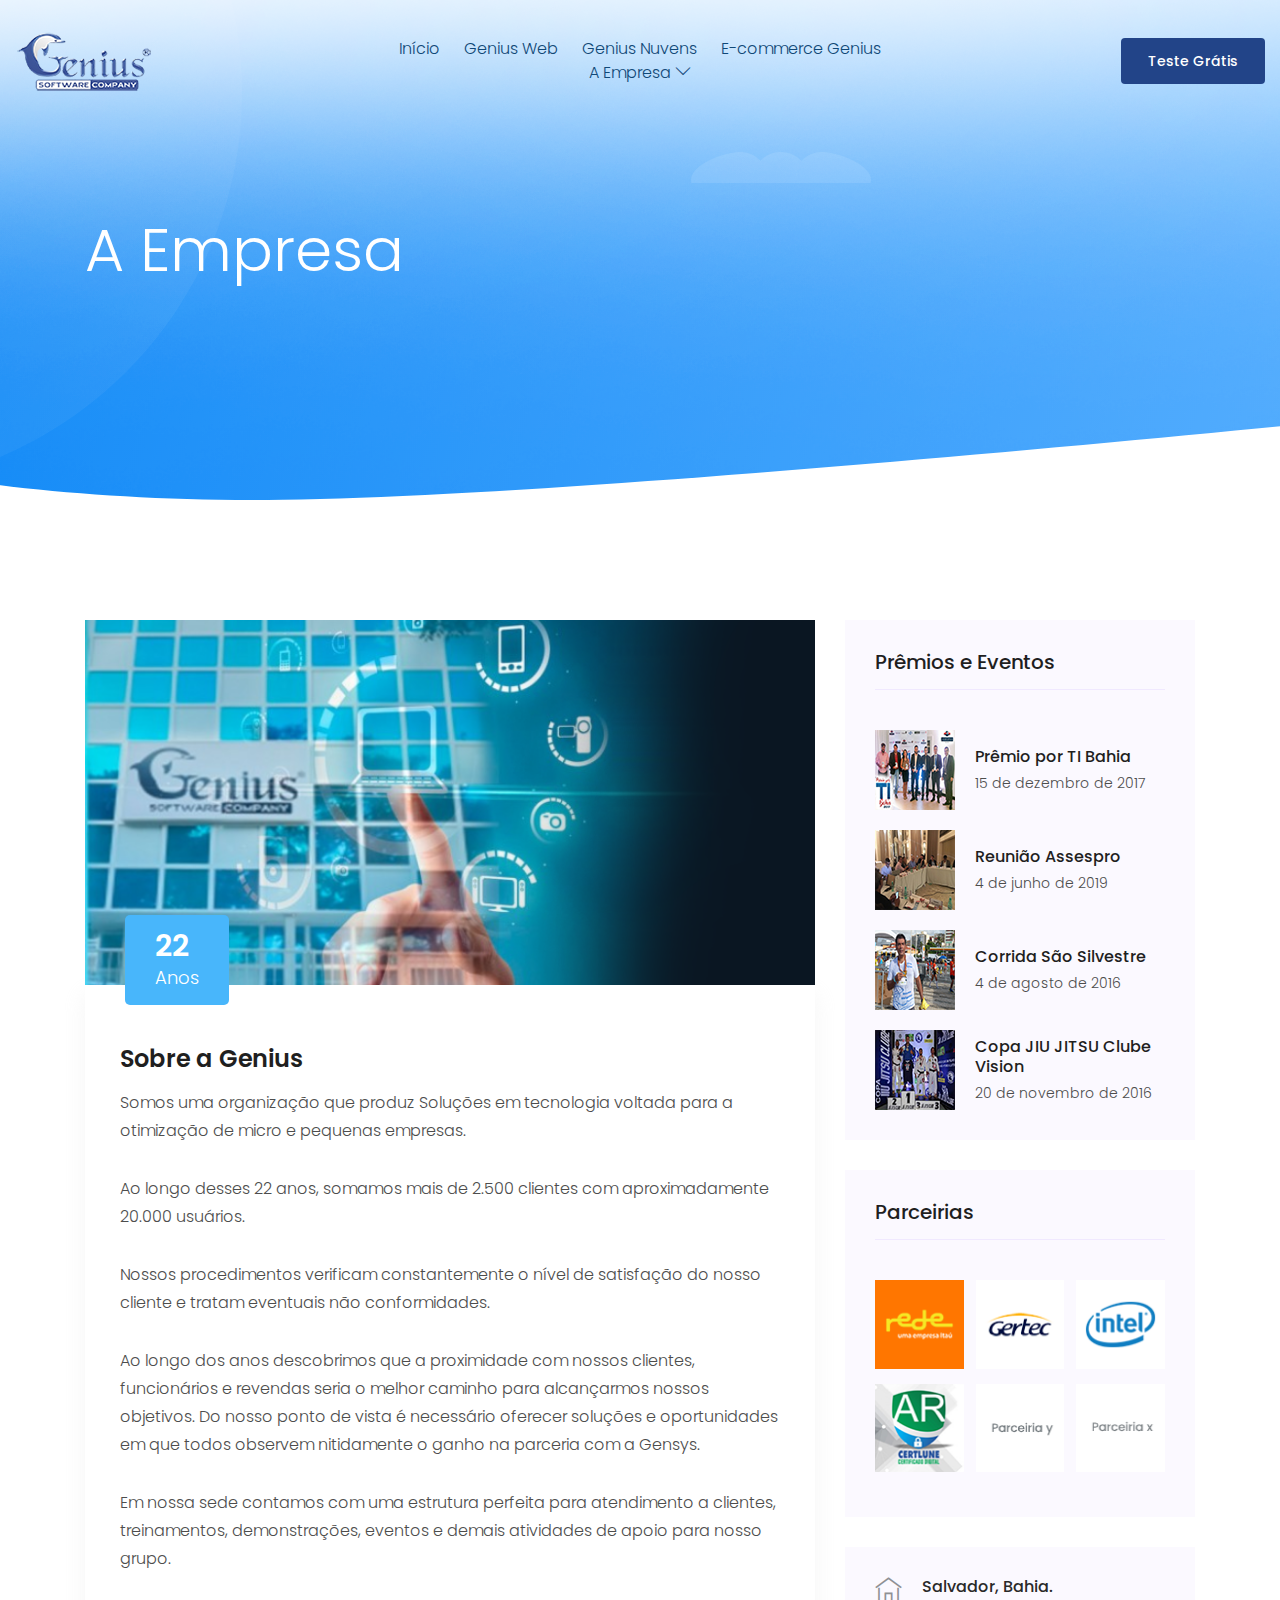
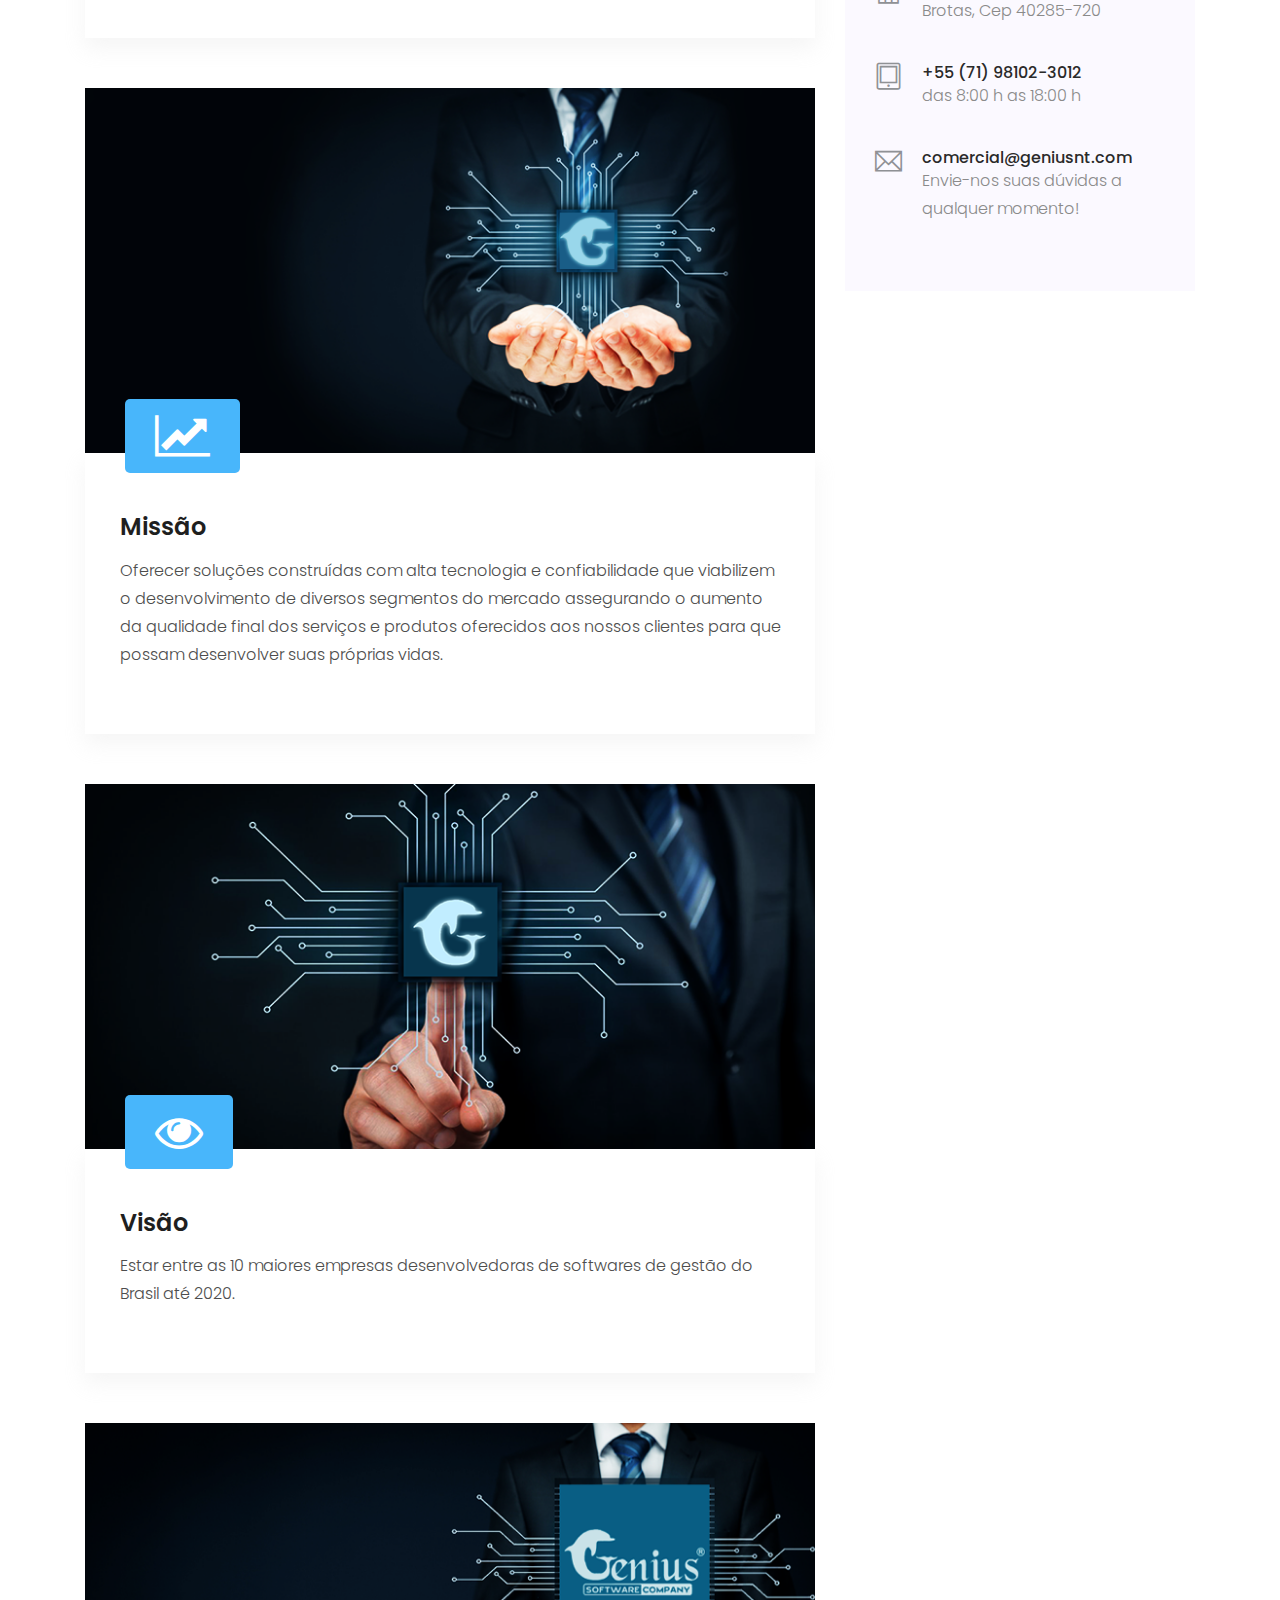
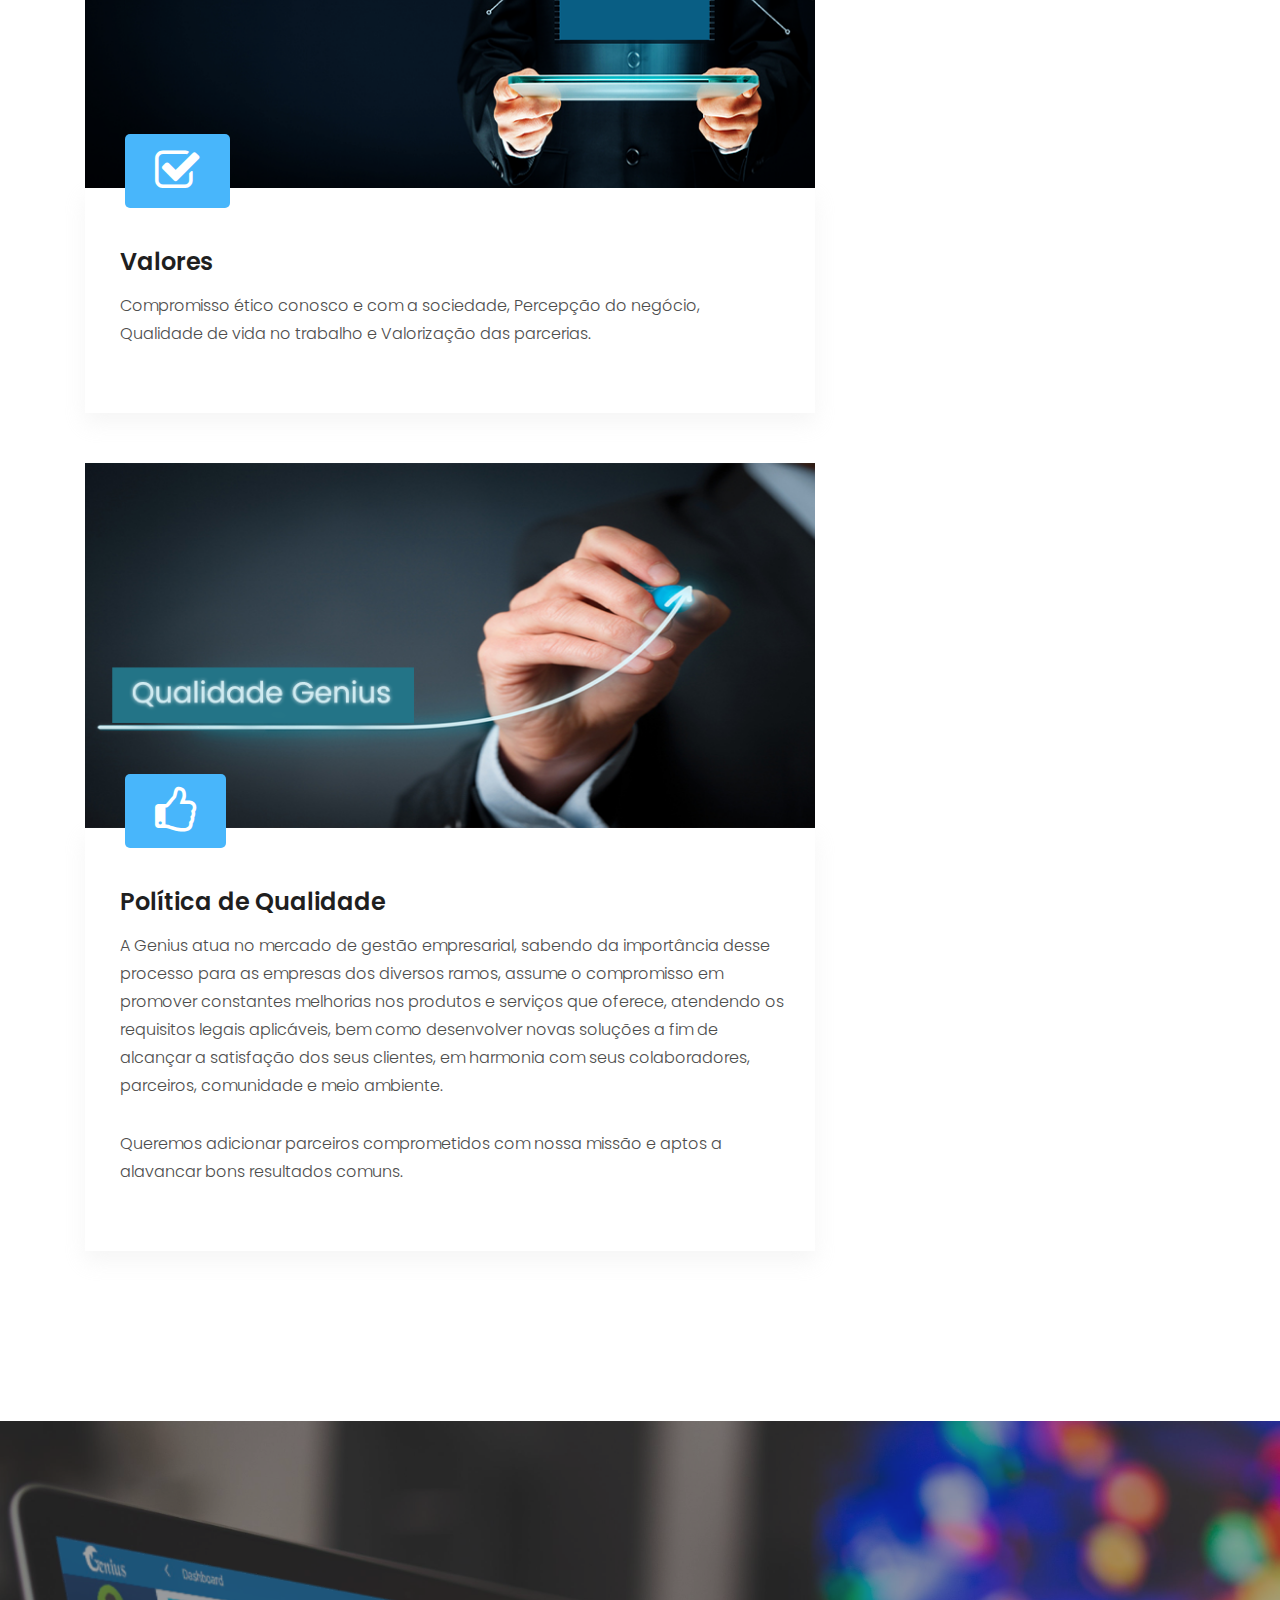
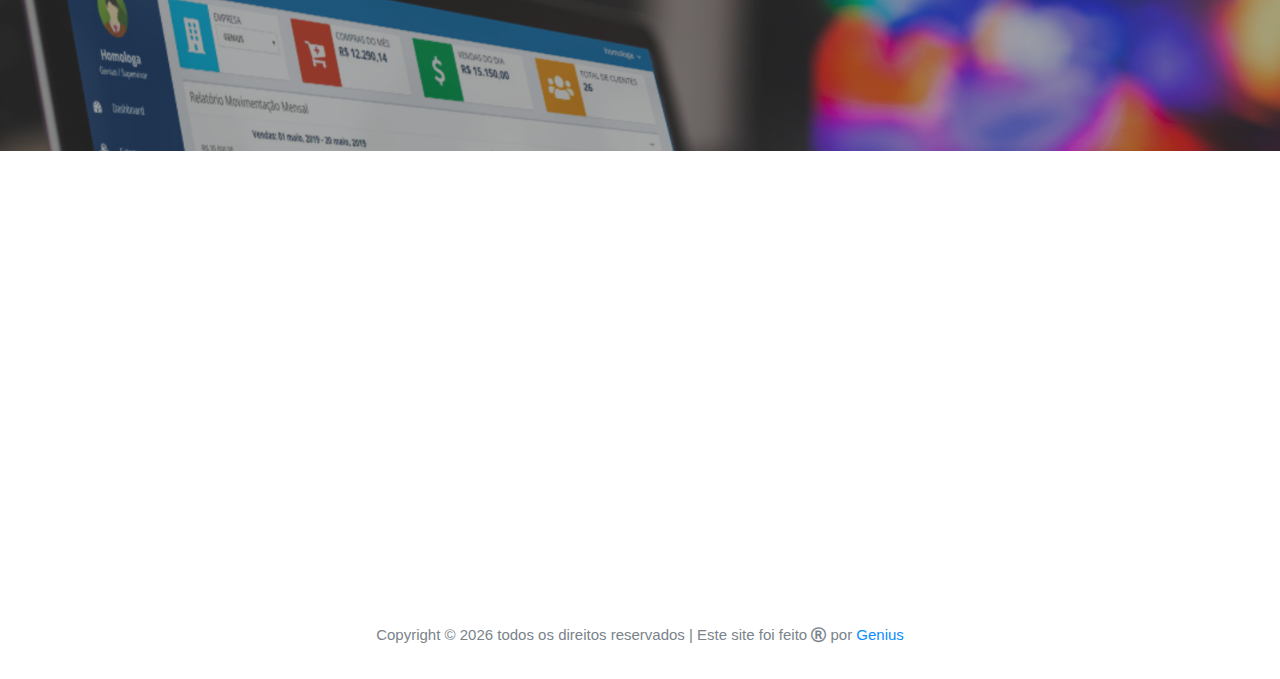
==== blog.html @ 4dbdf56a "add repositório garantia" ====
<!doctype html>
<html class="no-js" lang="zxx">

<head>
    <meta charset="utf-8">
    <meta http-equiv="x-ua-compatible" content="ie=edge">
    <title>Genius Web</title>
    <meta name="description" content="">
    <meta name="viewport" content="width=device-width, initial-scale=1">
	<link rel="sortcut icon" href="favicon.ico" type="image/x-icon" />
    <link rel="sortcut icon" href="img/flavicon.png" type="image/png" />

    <!-- <link rel="manifest" href="site.webmanifest"> -->
    <!-- Place favicon.ico in the root directory -->

    <!-- CSS here -->
    <link rel="stylesheet" href="css/bootstrap.min.css">
    <link rel="stylesheet" href="css/owl.carousel.min.css">
    <link rel="stylesheet" href="css/magnific-popup.css">
    <link rel="stylesheet" href="css/font-awesome.min.css">
    <link rel="stylesheet" href="css/themify-icons.css">
    <link rel="stylesheet" href="css/nice-select.css">
    <link rel="stylesheet" href="css/flaticon.css">
    <link rel="stylesheet" href="css/gijgo.css">
    <link rel="stylesheet" href="css/animate.css">
    <link rel="stylesheet" href="css/slicknav.css">
    <link rel="stylesheet" href="css/style.css">
    <!-- <link rel="stylesheet" href="css/responsive.css"> -->
</head>

<body>
    <script type='text/javascript' data-cfasync='false'>window.purechatApi = { l: [], t: [], on: function () { this.l.push(arguments); } }; (function () { var done = false; var script = document.createElement('script'); script.async = true; script.type = 'text/javascript'; script.src = 'https://app.purechat.com/VisitorWidget/WidgetScript'; document.getElementsByTagName('HEAD').item(0).appendChild(script); script.onreadystatechange = script.onload = function (e) { if (!done && (!this.readyState || this.readyState == 'loaded' || this.readyState == 'complete')) { var w = new PCWidget({c: '2d88989f-d4d8-4dd8-b32c-89577d56036c', f: true }); done = true; } }; })();</script>
    <!--[if lte IE 9]>
            <p class="browserupgrade">You are using an <strong>outdated</strong> browser. Please <a href="https://browsehappy.com/">upgrade your browser</a> to improve your experience and security.</p>
        <![endif]-->

    <!-- header-start -->
    <header>
        <div class="header-area ">
            <div id="sticky-header" class="main-header-area">
                <div class="container-fluid">
                    <div class="row align-items-center">
                        <div class="col-xl-3 col-lg-2">
                            <div class="logo">
                                <a href="index.html">
                                    <img src="img/logo.png" alt="">
                                </a>
                            </div>
                        </div>
                        <div class="col-xl-6 col-lg-7">
                            <div class="main-menu  d-none d-lg-block">
                                <nav>
                                    <ul id="navigation">
                                        <li><a class="active" href="index.html">Início</a></li>
                                        <li><a href="Pricing.html">Genius Web</a></li> 
                                        <li><a href="features.html">Genius Nuvens</a></li>
                                        <li><a href="ecommerce.html">E-commerce Genius</a></li>
                                        <li><a href="#">A Empresa <i class="ti-angle-down"></i></a>
                                            <ul class="submenu">
                                                <li><a href="blog.html">Genius 22 anos</a></li>
                                                <li><a href="employees.html">Nossa Equipe</a></li>
                                                <li><a href="contact.html">Contato</a></li>
                                            </ul>
                                        </li>
                                     </ul>
                                </nav>
                            </div>
                        </div>   
                        <div class="col-xl-3 col-lg-3 d-none d-lg-block">
                            <div class="Appointment">
                                <div class="book_btn d-none d-lg-block">
                                    <a  href="redcontact.html">Teste Grátis</a>
                                </div>
                            </div>
                        </div>   
                        <div class="col-12">
                            <div class="mobile_menu d-block d-lg-none"></div>
                        </div>
                    </div>
                </div>
            </div>
        </div>
    </header>
    <!-- header-end -->

    <!-- bradcam_area  -->
    <div class="bradcam_area bradcam_bg_1">
        <div class="container">
            <div class="row">
                <div class="col-xl-12">
                    <div class="bradcam_text">
                        <h3>A Empresa</h3>
                    </div>
                </div>
            </div>
        </div>
    </div>
    <!-- /bradcam_area  -->


    <!--================Blog Area =================-->
    <section class="blog_area section-padding">
        <div class="container">
            <div class="row">
                <div class="col-lg-8 mb-5 mb-lg-0">
                    <div class="blog_left_sidebar">
                        <article class="blog_item">
                            <div class="blog_item_img">
                                <img class="card-img rounded-0" src="img/blog/single_blog_1.png" alt="">
                                <a href="#" class="blog_item_date">
                                    <h3>22</h3>
                                    <p>Anos</p>
                                </a>
                            </div>

                            <div class="blog_details">
                                <a class="d-inline-block" href="single-blog.html">
                                    <h2>Sobre a Genius</h2>
                                </a>
                                <p>Somos uma organização que produz Soluções em tecnologia voltada para a otimização de micro e pequenas empresas.</p>
                                <p>Ao longo desses 22 anos, somamos mais de 2.500 clientes com aproximadamente 20.000 usuários.</p>
                                <p>Nossos procedimentos verificam constantemente o nível de satisfação do nosso cliente e tratam eventuais não conformidades.</p>
                                <p>Ao longo dos anos descobrimos que a proximidade com nossos clientes, funcionários e revendas seria o melhor caminho para alcançarmos nossos objetivos. Do nosso ponto de vista é necessário oferecer soluções e oportunidades em que todos observem nitidamente o ganho na parceria com a Gensys.</p>
                                <p>Em nossa sede contamos com uma estrutura perfeita para atendimento a clientes, treinamentos, demonstrações, eventos e demais atividades de apoio para nosso grupo.</p>
                            </div>
                        </article>

                        <article class="blog_item">
                            <div class="blog_item_img">
                                <img class="card-img rounded-0" src="img/blog/single_blog_2.png" alt="">
                                <a href="#" class="blog_item_date">
                                    <i class="fa fa-line-chart fa-3x" style="color:#ffffff;" aria-hidden="true"></i>
                                </a>
                            </div> 

                            <div class="blog_details">
                                <a class="d-inline-block" href="single-blog.html">
                                    <h2>Missão</h2>
                                </a>
                                <p>Oferecer soluções construídas com alta tecnologia e confiabilidade que viabilizem o desenvolvimento 
                                    de diversos segmentos do mercado assegurando o aumento da qualidade final dos serviços e produtos 
                                    oferecidos aos nossos clientes para que possam desenvolver suas próprias vidas.</p>
                            </div>
                        </article>

                        <article class="blog_item">
                            <div class="blog_item_img">
                                <img class="card-img rounded-0" src="img/blog/single_blog_3.png" alt="">
                                <a href="#" class="blog_item_date">
                                    <i class="fa fa-eye fa-3x" style="color:#ffffff;" aria-hidden="true"></i>
                                </a>
                            </div>

                            <div class="blog_details">
                                <a class="d-inline-block" href="single-blog.html">
                                    <h2>Visão</h2>
                                </a>
                                <p>Estar entre as 10 maiores empresas desenvolvedoras de softwares de gestão
                                   do Brasil até 2020.</p>
                            </div>
                        </article>

                        <article class="blog_item">
                            <div class="blog_item_img">
                                <img class="card-img rounded-0" src="img/blog/single_blog_4.png" alt="">
                                <a href="#" class="blog_item_date">
                                    <i class="fa fa-check-square-o fa-3x" style="color:#ffffff;" aria-hidden="true"></i>
                                </a>
                            </div>

                            <div class="blog_details">
                                <a class="d-inline-block" href="single-blog.html">
                                    <h2>Valores</h2>
                                </a>
                                <p>Compromisso ético conosco e com a sociedade,
                                    Percepção do negócio,
                                    Qualidade de vida no trabalho e
                                    Valorização das parcerias.</p>
                            </div>
                        </article>

                        <article class="blog_item">
                            <div class="blog_item_img">
                                <img class="card-img rounded-0" src="img/blog/single_blog_5.png" alt="">
                                <a href="#" class="blog_item_date">
                                    <i class="fa fa-thumbs-o-up fa-3x" style="color:#ffffff;" aria-hidden="true"></i>
                                </a>
                            </div>
                    
                            <div class="blog_details">
                                <a class="d-inline-block" href="single-blog.html">
                                    <h2>Política de Qualidade</h2>
                                </a>
                                <p>A Genius atua no mercado de gestão empresarial, sabendo da importância desse processo para as empresas
                                   dos diversos ramos, assume o compromisso em promover constantes melhorias nos produtos e serviços que oferece,
                                   atendendo os requisitos legais aplicáveis, bem como desenvolver novas soluções a fim de alcançar a satisfação
                                   dos seus clientes, em harmonia com seus colaboradores, parceiros, comunidade e meio ambiente.</p>
                                <p>Queremos adicionar parceiros comprometidos com nossa missão e aptos a alavancar bons resultados comuns.</p>
                            </div>
                        </article>
                    </div>
                </div>
                <div class="col-lg-4">
                    <div class="blog_right_sidebar">
                        <aside class="single_sidebar_widget popular_post_widget">
                            <h3 class="widget_title">Prêmios e Eventos</h3>
                            <div class="media post_item">
                                <img src="img/post/post_1.png" alt="post">
                                <div class="media-body">
                                        <h3>Prêmio por TI Bahia</h3>
                                    <p>15 de dezembro de 2017</p>
                                </div>
                            </div>
                            <div class="media post_item">
                                <img src="img/post/post_2.png" alt="post">
                                <div class="media-body">
                                        <h3>Reunião Assespro</h3>
                                    <p>4 de junho de 2019</p>
                                </div>
                            </div>
                            <div class="media post_item">
                                <img src="img/post/post_3.png" alt="post">
                                <div class="media-body">
                                        <h3>Corrida São Silvestre</h3>
                                    <p>4 de agosto de 2016</p>
                                </div>
                            </div>
                            <div class="media post_item">
                                <img src="img/post/post_4.png" alt="post">
                                <div class="media-body"> 
                                    <h3>Copa JIU JITSU Clube Vision</h3>
                                    <!--<a href="single-blog.html">
                                    </a>-->
                                    <p>20 de novembro de 2016</p>
                                </div>
                            </div>
                        </aside>

                        <aside class="single_sidebar_widget instagram_feeds">
                            <h4 class="widget_title">Parceirias</h4>
                            <ul class="instagram_row flex-wrap">
                                <li>
                                    <a href="#">
                                        <img class="img-fluid" src="img/post/post_5.png" alt="">
                                    </a>
                                </li>
                                <li>
                                    <a href="#">
                                        <img class="img-fluid" src="img/post/post_6.png" alt="">
                                    </a>
                                </li>
                                <li>
                                    <a href="#">
                                        <img class="img-fluid" src="img/post/post_7.png" alt="">
                                    </a>
                                </li>
                                <li>
                                    <a href="#">
                                        <img class="img-fluid" src="img/post/post_8.png" alt="">
                                    </a>
                                </li>
                                <li>
                                    <a href="#">
                                        <img class="img-fluid" src="img/post/post_9.png" alt="">
                                    </a>
                                </li>
                                <li>
                                    <a href="#">
                                        <img class="img-fluid" src="img/post/post_10.png" alt="">
                                    </a>
                                </li>
                            </ul>
                        </aside>
                        <aside class="single_sidebar_widget instagram_feeds">
                        <div class="media contact-info">
                            <span class="contact-info__icon"><i class="ti-home"></i></span>
                            <div class="media-body">
                                <h3>Salvador, Bahia.</h3>
                                <p>Brotas, Cep 40285-720</p>
                            </div>
                        </div>
                        <div class="media contact-info">
                            <span class="contact-info__icon"><i class="ti-tablet"></i></span>
                            <div class="media-body">
                                <h3>+55 (71) 98102-3012</h3>
                                <p>das 8:00 h as 18:00 h</p>
                            </div>
                        </div>
                        <div class="media contact-info">
                            <span class="contact-info__icon"><i class="ti-email"></i></span>
                            <div class="media-body">
                                <h3>comercial@geniusnt.com</h3>
                                <p>Envie-nos suas dúvidas a qualquer momento!</p>
                            </div>
                        </div>
                    </aside>
                 </div>
                </div>
            </div>
        </div>
    </section>
    <!--================Blog Area =================-->
    <div class="apply_loan overlay">
        <div class="container">
            <div class="row align-items-center">
                <div class="col-lg-8 col-md-7">
                    <div class="loan_text wow fadeInLeft" data-wow-duration="1s" data-wow-delay=".3s">
                        <h3>O melhor para sua empresa. </h3>
                    </div>
                </div>
                <div class="col-lg-4 col-md-5">
                    <div class="loan_btn wow fadeInUp" data-wow-duration="1.2s" data-wow-delay=".4s">
                        <a class="boxed-btn3" href="apply.html">Teste Grátis</a>
                    </div>
                </div>
            </div>
        </div>
    </div>
    <!-- footer start -->
    <footer class="footer">
        <div class="footer_top">
            <div class="container">
                <div class="row">
                    <div class="col-xl-4 col-md-6 col-lg-3">
                        <div class="footer_widget wow fadeInUp" data-wow-duration="1s" data-wow-delay=".3s">
                            <div class="footer_logo">
                                <a href="#">
                                    <img src="img/logooficial.png" alt="">
                                </a>
                            </div>
                            <p>
                                comercial@geniusnt.com<br>
                                +55 (71) 98102-3012<br>
                                Salvador, Bahia.<br>
                                Envie-nos suas duvidas a qualquer momento!
                            </p>
                            <div class="socail_links">
                                <ul>
                                    <li>
                                        <a href="#">
                                            <i class="ti-facebook"></i>
                                        </a>
                                    </li>
                                    <li>
                                        <a href="#">
                                            <i class="fa fa-google-plus"></i>
                                        </a>
                                    </li>
                                    <li>
                                        <a href="#">
                                            <i class="fa fa-twitter"></i>
                                        </a>
                                    </li>
                                    <li>
                                        <a href="https://www.instagram.com/geniussistemasbr/">
                                            <i class="fa fa-instagram"></i>
                                        </a>
                                    </li>
                                    <li>
                                        <a href="#">
                                            <i class="fa fa-skype"></i>
                                        </a>
                                    </li>
                                </ul>
                            </div>
    
                        </div>
                    </div>
                    <div class="col-xl-2 col-md-6 col-lg-3">
                        <div class="footer_widget wow fadeInUp" data-wow-duration="1.1s" data-wow-delay=".4s">
                            <h3 class="footer_title">
                                Serviços 
                            </h3>
                            <ul>
                                <li><a href="#">Suporte </a></li>
                                <li><a href="#">Planos</a></li>
                                <li><a href="contact.html">Contato</a></li>
                                <li><a href="#">Parcerias </a></li>
                            </ul>
    
                        </div>
                    </div>
                    <div class="col-xl-2 col-md-6 col-lg-2">
                        <div class="footer_widget wow fadeInUp" data-wow-duration="1.2s" data-wow-delay=".5s">
                            <h3 class="footer_title">
                                Links Úteis 
                            </h3>
                            <ul>
                                <li><a href="blog.html">Empresa</a></li>
                                <li><a href="#">Outros Produtos</a></li>
                                <li><a href="#">Blog</a></li>
                                <li><a href="#">Outros</a></li>
                            </ul>
                        </div>
                    </div>
                    <div class="col-xl-4 col-md-6 col-lg-4">
                        <div class="footer_widget wow fadeInUp" data-wow-duration="1.3s" data-wow-delay=".6s">
                            <h3 class="footer_title">
                                Saiba mais!
                            </h3>
                            <form action="#" class="newsletter_form">
                                <input type="text" placeholder="Digite seu E-mail">
                                <button type="submit">Enviar</button>
                            </form>
                            <p class="newsletter_text">Enviaremos mais informações sobre nossos produtos, respeitando acima de tudo a sua privacidade :)</p>
                        </div>
                    </div>
                </div>
            </div>
        </div>
     <div class="copy-right_text">
                    <div class="container">
                        <div class="footer_border"></div>
                        <div class="row">
                            <div class="col-xl-12">
                                <p class="copy_right text-center">
                                    Copyright &copy;
                                    <script>document.write(new Date().getFullYear());</script> todos os direitos reservados | Este site foi feito <i class="fa fa-registered" aria-hidden="true"></i> por <a
                                        href="#" target="_blank">Genius</a>
                                   
                                </p>
                            </div>
                        </div>
                    </div>
                </div>
    </footer>
    <!--/ footer end  -->

<!-- link that opens popup -->
    <!-- JS here -->
    <script src="js/vendor/modernizr-3.5.0.min.js"></script>
    <script src="js/vendor/jquery-1.12.4.min.js"></script>
    <script src="js/popper.min.js"></script>
    <script src="js/bootstrap.min.js"></script>
    <script src="js/owl.carousel.min.js"></script>
    <script src="js/isotope.pkgd.min.js"></script>
    <script src="js/ajax-form.js"></script>
    <script src="js/waypoints.min.js"></script>
    <script src="js/jquery.counterup.min.js"></script>
    <script src="js/imagesloaded.pkgd.min.js"></script>
    <script src="js/scrollIt.js"></script>
    <script src="js/jquery.scrollUp.min.js"></script>
    <script src="js/wow.min.js"></script>
    <script src="js/nice-select.min.js"></script>
    <script src="js/jquery.slicknav.min.js"></script>
    <scrip vt src="js/jquery.magnific-popup.min.js"></script>
    <script src="js/plugins.js"></script>
    <script src="js/gijgo.min.js"></script>

    <!--contact js-->
    <script src="js/contact.js"></script>
    <script src="js/jquery.ajaxchimp.min.js"></script>
    <script src="js/jquery.form.js"></script>
    <script src="js/jquery.validate.min.js"></script>
    <script src="js/mail-script.js"></script>

    <script src="js/main.js"></script>
    <script>
        $('#datepicker').datepicker({
            iconsLibrary: 'fontawesome',
            icons: {
             rightIcon: '<span class="fa fa-caret-down"></span>'
         }
        });
        $('#datepicker2').datepicker({
            iconsLibrary: 'fontawesome',
            icons: {
             rightIcon: '<span class="fa fa-caret-down"></span>'
         }

        });
    </script>
</body>
</html>
---- css/themify-icons.css ----
@font-face {
	font-family: 'themify';
	src:url('../fonts/themify.eot?-fvbane');
	src:url('../fonts/themify.eot?#iefix-fvbane') format('embedded-opentype'),
		url('../fonts/themify.woff?-fvbane') format('woff'),
		url('../fonts/themify.ttf?-fvbane') format('truetype'),
		url('../fonts/themify.svg?-fvbane#themify') format('svg');
	font-weight: normal;
	font-style: normal;
}

[class^="ti-"], [class*=" ti-"] {
	font-family: 'themify';
	/* speak: none; */
	font-style: normal;
	font-weight: normal;
	font-variant: normal;
	text-transform: none;
	line-height: 1;

	/* Better Font Rendering =========== */
	-webkit-font-smoothing: antialiased;
	-moz-osx-font-smoothing: grayscale;
}

.ti-wand:before {
	content: "\e600";
}
.ti-volume:before {
	content: "\e601";
}
.ti-user:before {
	content: "\e602";
}
.ti-unlock:before {
	content: "\e603";
}
.ti-unlink:before {
	content: "\e604";
}
.ti-trash:before {
	content: "\e605";
}
.ti-thought:before {
	content: "\e606";
}
.ti-target:before {
	content: "\e607";
}
.ti-tag:before {
	content: "\e608";
}
.ti-tablet:before {
	content: "\e609";
}
.ti-star:before {
	content: "\e60a";
}
.ti-spray:before {
	content: "\e60b";
}
.ti-signal:before {
	content: "\e60c";
}
.ti-shopping-cart:before {
	content: "\e60d";
}
.ti-shopping-cart-full:before {
	content: "\e60e";
}
.ti-settings:before {
	content: "\e60f";
}
.ti-search:before {
	content: "\e610";
}
.ti-zoom-in:before {
	content: "\e611";
}
.ti-zoom-out:before {
	content: "\e612";
}
.ti-cut:before {
	content: "\e613";
}
.ti-ruler:before {
	content: "\e614";
}
.ti-ruler-pencil:before {
	content: "\e615";
}
.ti-ruler-alt:before {
	content: "\e616";
}
.ti-bookmark:before {
	content: "\e617";
}
.ti-bookmark-alt:before {
	content: "\e618";
}
.ti-reload:before {
	content: "\e619";
}
.ti-plus:before {
	content: "\e61a";
}
.ti-pin:before {
	content: "\e61b";
}
.ti-pencil:before {
	content: "\e61c";
}
.ti-pencil-alt:before {
	content: "\e61d";
}
.ti-paint-roller:before {
	content: "\e61e";
}
.ti-paint-bucket:before {
	content: "\e61f";
}
.ti-na:before {
	content: "\e620";
}
.ti-mobile:before {
	content: "\e621";
}
.ti-minus:before {
	content: "\e622";
}
.ti-medall:before {
	content: "\e623";
}
.ti-medall-alt:before {
	content: "\e624";
}
.ti-marker:before {
	content: "\e625";
}
.ti-marker-alt:before {
	content: "\e626";
}
.ti-arrow-up:before {
	content: "\e627";
}
.ti-arrow-right:before {
	content: "\e628";
}
.ti-arrow-left:before {
	content: "\e629";
}
.ti-arrow-down:before {
	content: "\e62a";
}
.ti-lock:before {
	content: "\e62b";
}
.ti-location-arrow:before {
	content: "\e62c";
}
.ti-link:before {
	content: "\e62d";
}
.ti-layout:before {
	content: "\e62e";
}
.ti-layers:before {
	content: "\e62f";
}
.ti-layers-alt:before {
	content: "\e630";
}
.ti-key:before {
	content: "\e631";
}
.ti-import:before {
	content: "\e632";
}
.ti-image:before {
	content: "\e633";
}
.ti-heart:before {
	content: "\e634";
}
.ti-heart-broken:before {
	content: "\e635";
}
.ti-hand-stop:before {
	content: "\e636";
}
.ti-hand-open:before {
	content: "\e637";
}
.ti-hand-drag:before {
	content: "\e638";
}
.ti-folder:before {
	content: "\e639";
}
.ti-flag:before {
	content: "\e63a";
}
.ti-flag-alt:before {
	content: "\e63b";
}
.ti-flag-alt-2:before {
	content: "\e63c";
}
.ti-eye:before {
	content: "\e63d";
}
.ti-export:before {
	content: "\e63e";
}
.ti-exchange-vertical:before {
	content: "\e63f";
}
.ti-desktop:before {
	content: "\e640";
}
.ti-cup:before {
	content: "\e641";
}
.ti-crown:before {
	content: "\e642";
}
.ti-comments:before {
	content: "\e643";
}
.ti-comment:before {
	content: "\e644";
}
.ti-comment-alt:before {
	content: "\e645";
}
.ti-close:before {
	content: "\e646";
}
.ti-clip:before {
	content: "\e647";
}
.ti-angle-up:before {
	content: "\e648";
}
.ti-angle-right:before {
	content: "\e649";
}
.ti-angle-left:before {
	content: "\e64a";
}
.ti-angle-down:before {
	content: "\e64b";
}
.ti-check:before {
	content: "\e64c";
}
.ti-check-box:before {
	content: "\e64d";
}
.ti-camera:before {
	content: "\e64e";
}
.ti-announcement:before {
	content: "\e64f";
}
.ti-brush:before {
	content: "\e650";
}
.ti-briefcase:before {
	content: "\e651";
}
.ti-bolt:before {
	content: "\e652";
}
.ti-bolt-alt:before {
	content: "\e653";
}
.ti-blackboard:before {
	content: "\e654";
}
.ti-bag:before {
	content: "\e655";
}
.ti-move:before {
	content: "\e656";
}
.ti-arrows-vertical:before {
	content: "\e657";
}
.ti-arrows-horizontal:before {
	content: "\e658";
}
.ti-fullscreen:before {
	content: "\e659";
}
.ti-arrow-top-right:before {
	content: "\e65a";
}
.ti-arrow-top-left:before {
	content: "\e65b";
}
.ti-arrow-circle-up:before {
	content: "\e65c";
}
.ti-arrow-circle-right:before {
	content: "\e65d";
}
.ti-arrow-circle-left:before {
	content: "\e65e";
}
.ti-arrow-circle-down:before {
	content: "\e65f";
}
.ti-angle-double-up:before {
	content: "\e660";
}
.ti-angle-double-right:before {
	content: "\e661";
}
.ti-angle-double-left:before {
	content: "\e662";
}
.ti-angle-double-down:before {
	content: "\e663";
}
.ti-zip:before {
	content: "\e664";
}
.ti-world:before {
	content: "\e665";
}
.ti-wheelchair:before {
	content: "\e666";
}
.ti-view-list:before {
	content: "\e667";
}
.ti-view-list-alt:before {
	content: "\e668";
}
.ti-view-grid:before {
	content: "\e669";
}
.ti-uppercase:before {
	content: "\e66a";
}
.ti-upload:before {
	content: "\e66b";
}
.ti-underline:before {
	content: "\e66c";
}
.ti-truck:before {
	content: "\e66d";
}
.ti-timer:before {
	content: "\e66e";
}
.ti-ticket:before {
	content: "\e66f";
}
.ti-thumb-up:before {
	content: "\e670";
}
.ti-thumb-down:before {
	content: "\e671";
}
.ti-text:before {
	content: "\e672";
}
.ti-stats-up:before {
	content: "\e673";
}
.ti-stats-down:before {
	content: "\e674";
}
.ti-split-v:before {
	content: "\e675";
}
.ti-split-h:before {
	content: "\e676";
}
.ti-smallcap:before {
	content: "\e677";
}
.ti-shine:before {
	content: "\e678";
}
.ti-shift-right:before {
	content: "\e679";
}
.ti-shift-left:before {
	content: "\e67a";
}
.ti-shield:before {
	content: "\e67b";
}
.ti-notepad:before {
	content: "\e67c";
}
.ti-server:before {
	content: "\e67d";
}
.ti-quote-right:before {
	content: "\e67e";
}
.ti-quote-left:before {
	content: "\e67f";
}
.ti-pulse:before {
	content: "\e680";
}
.ti-printer:before {
	content: "\e681";
}
.ti-power-off:before {
	content: "\e682";
}
.ti-plug:before {
	content: "\e683";
}
.ti-pie-chart:before {
	content: "\e684";
}
.ti-paragraph:before {
	content: "\e685";
}
.ti-panel:before {
	content: "\e686";
}
.ti-package:before {
	content: "\e687";
}
.ti-music:before {
	content: "\e688";
}
.ti-music-alt:before {
	content: "\e689";
}
.ti-mouse:before {
	content: "\e68a";
}
.ti-mouse-alt:before {
	content: "\e68b";
}
.ti-money:before {
	content: "\e68c";
}
.ti-microphone:before {
	content: "\e68d";
}
.ti-menu:before {
	content: "\e68e";
}
.ti-menu-alt:before {
	content: "\e68f";
}
.ti-map:before {
	content: "\e690";
}
.ti-map-alt:before {
	content: "\e691";
}
.ti-loop:before {
	content: "\e692";
}
.ti-location-pin:before {
	content: "\e693";
}
.ti-list:before {
	content: "\e694";
}
.ti-light-bulb:before {
	content: "\e695";
}
.ti-Italic:before {
	content: "\e696";
}
.ti-info:before {
	content: "\e697";
}
.ti-infinite:before {
	content: "\e698";
}
.ti-id-badge:before {
	content: "\e699";
}
.ti-hummer:before {
	content: "\e69a";
}
.ti-home:before {
	content: "\e69b";
}
.ti-help:before {
	content: "\e69c";
}
.ti-headphone:before {
	content: "\e69d";
}
.ti-harddrives:before {
	content: "\e69e";
}
.ti-harddrive:before {
	content: "\e69f";
}
.ti-gift:before {
	content: "\e6a0";
}
.ti-game:before {
	content: "\e6a1";
}
.ti-filter:before {
	content: "\e6a2";
}
.ti-files:before {
	content: "\e6a3";
}
.ti-file:before {
	content: "\e6a4";
}
.ti-eraser:before {
	content: "\e6a5";
}
.ti-envelope:before {
	content: "\e6a6";
}
.ti-download:before {
	content: "\e6a7";
}
.ti-direction:before {
	content: "\e6a8";
}
.ti-direction-alt:before {
	content: "\e6a9";
}
.ti-dashboard:before {
	content: "\e6aa";
}
.ti-control-stop:before {
	content: "\e6ab";
}
.ti-control-shuffle:before {
	content: "\e6ac";
}
.ti-control-play:before {
	content: "\e6ad";
}
.ti-control-pause:before {
	content: "\e6ae";
}
.ti-control-forward:before {
	content: "\e6af";
}
.ti-control-backward:before {
	content: "\e6b0";
}
.ti-cloud:before {
	content: "\e6b1";
}
.ti-cloud-up:before {
	content: "\e6b2";
}
.ti-cloud-down:before {
	content: "\e6b3";
}
.ti-clipboard:before {
	content: "\e6b4";
}
.ti-car:before {
	content: "\e6b5";
}
.ti-calendar:before {
	content: "\e6b6";
}
.ti-book:before {
	content: "\e6b7";
}
.ti-bell:before {
	content: "\e6b8";
}
.ti-basketball:before {
	content: "\e6b9";
}
.ti-bar-chart:before {
	content: "\e6ba";
}
.ti-bar-chart-alt:before {
	content: "\e6bb";
}
.ti-back-right:before {
	content: "\e6bc";
}
.ti-back-left:before {
	content: "\e6bd";
}
.ti-arrows-corner:before {
	content: "\e6be";
}
.ti-archive:before {
	content: "\e6bf";
}
.ti-anchor:before {
	content: "\e6c0";
}
.ti-align-right:before {
	content: "\e6c1";
}
.ti-align-left:before {
	content: "\e6c2";
}
.ti-align-justify:before {
	content: "\e6c3";
}
.ti-align-center:before {
	content: "\e6c4";
}
.ti-alert:before {
	content: "\e6c5";
}
.ti-alarm-clock:before {
	content: "\e6c6";
}
.ti-agenda:before {
	content: "\e6c7";
}
.ti-write:before {
	content: "\e6c8";
}
.ti-window:before {
	content: "\e6c9";
}
.ti-widgetized:before {
	content: "\e6ca";
}
.ti-widget:before {
	content: "\e6cb";
}
.ti-widget-alt:before {
	content: "\e6cc";
}
.ti-wallet:before {
	content: "\e6cd";
}
.ti-video-clapper:before {
	content: "\e6ce";
}
.ti-video-camera:before {
	content: "\e6cf";
}
.ti-vector:before {
	content: "\e6d0";
}
.ti-themify-logo:before {
	content: "\e6d1";
}
.ti-themify-favicon:before {
	content: "\e6d2";
}
.ti-themify-favicon-alt:before {
	content: "\e6d3";
}
.ti-support:before {
	content: "\e6d4";
}
.ti-stamp:before {
	content: "\e6d5";
}
.ti-split-v-alt:before {
	content: "\e6d6";
}
.ti-slice:before {
	content: "\e6d7";
}
.ti-shortcode:before {
	content: "\e6d8";
}
.ti-shift-right-alt:before {
	content: "\e6d9";
}
.ti-shift-left-alt:before {
	content: "\e6da";
}
.ti-ruler-alt-2:before {
	content: "\e6db";
}
.ti-receipt:before {
	content: "\e6dc";
}
.ti-pin2:before {
	content: "\e6dd";
}
.ti-pin-alt:before {
	content: "\e6de";
}
.ti-pencil-alt2:before {
	content: "\e6df";
}
.ti-palette:before {
	content: "\e6e0";
}
.ti-more:before {
	content: "\e6e1";
}
.ti-more-alt:before {
	content: "\e6e2";
}
.ti-microphone-alt:before {
	content: "\e6e3";
}
.ti-magnet:before {
	content: "\e6e4";
}
.ti-line-double:before {
	content: "\e6e5";
}
.ti-line-dotted:before {
	content: "\e6e6";
}
.ti-line-dashed:before {
	content: "\e6e7";
}
.ti-layout-width-full:before {
	content: "\e6e8";
}
.ti-layout-width-default:before {
	content: "\e6e9";
}
.ti-layout-width-default-alt:before {
	content: "\e6ea";
}
.ti-layout-tab:before {
	content: "\e6eb";
}
.ti-layout-tab-window:before {
	content: "\e6ec";
}
.ti-layout-tab-v:before {
	content: "\e6ed";
}
.ti-layout-tab-min:before {
	content: "\e6ee";
}
.ti-layout-slider:before {
	content: "\e6ef";
}
.ti-layout-slider-alt:before {
	content: "\e6f0";
}
.ti-layout-sidebar-right:before {
	content: "\e6f1";
}
.ti-layout-sidebar-none:before {
	content: "\e6f2";
}
.ti-layout-sidebar-left:before {
	content: "\e6f3";
}
.ti-layout-placeholder:before {
	content: "\e6f4";
}
.ti-layout-menu:before {
	content: "\e6f5";
}
.ti-layout-menu-v:before {
	content: "\e6f6";
}
.ti-layout-menu-separated:before {
	content: "\e6f7";
}
.ti-layout-menu-full:before {
	content: "\e6f8";
}
.ti-layout-media-right-alt:before {
	content: "\e6f9";
}
.ti-layout-media-right:before {
	content: "\e6fa";
}
.ti-layout-media-overlay:before {
	content: "\e6fb";
}
.ti-layout-media-overlay-alt:before {
	content: "\e6fc";
}
.ti-layout-media-overlay-alt-2:before {
	content: "\e6fd";
}
.ti-layout-media-left-alt:before {
	content: "\e6fe";
}
.ti-layout-media-left:before {
	content: "\e6ff";
}
.ti-layout-media-center-alt:before {
	content: "\e700";
}
.ti-layout-media-center:before {
	content: "\e701";
}
.ti-layout-list-thumb:before {
	content: "\e702";
}
.ti-layout-list-thumb-alt:before {
	content: "\e703";
}
.ti-layout-list-post:before {
	content: "\e704";
}
.ti-layout-list-large-image:before {
	content: "\e705";
}
.ti-layout-line-solid:before {
	content: "\e706";
}
.ti-layout-grid4:before {
	content: "\e707";
}
.ti-layout-grid3:before {
	content: "\e708";
}
.ti-layout-grid2:before {
	content: "\e709";
}
.ti-layout-grid2-thumb:before {
	content: "\e70a";
}
.ti-layout-cta-right:before {
	content: "\e70b";
}
.ti-layout-cta-left:before {
	content: "\e70c";
}
.ti-layout-cta-center:before {
	content: "\e70d";
}
.ti-layout-cta-btn-right:before {
	content: "\e70e";
}
.ti-layout-cta-btn-left:before {
	content: "\e70f";
}
.ti-layout-column4:before {
	content: "\e710";
}
.ti-layout-column3:before {
	content: "\e711";
}
.ti-layout-column2:before {
	content: "\e712";
}
.ti-layout-accordion-separated:before {
	content: "\e713";
}
.ti-layout-accordion-merged:before {
	content: "\e714";
}
.ti-layout-accordion-list:before {
	content: "\e715";
}
.ti-ink-pen:before {
	content: "\e716";
}
.ti-info-alt:before {
	content: "\e717";
}
.ti-help-alt:before {
	content: "\e718";
}
.ti-headphone-alt:before {
	content: "\e719";
}
.ti-hand-point-up:before {
	content: "\e71a";
}
.ti-hand-point-right:before {
	content: "\e71b";
}
.ti-hand-point-left:before {
	content: "\e71c";
}
.ti-hand-point-down:before {
	content: "\e71d";
}
.ti-gallery:before {
	content: "\e71e";
}
.ti-face-smile:before {
	content: "\e71f";
}
.ti-face-sad:before {
	content: "\e720";
}
.ti-credit-card:before {
	content: "\e721";
}
.ti-control-skip-forward:before {
	content: "\e722";
}
.ti-control-skip-backward:before {
	content: "\e723";
}
.ti-control-record:before {
	content: "\e724";
}
.ti-control-eject:before {
	content: "\e725";
}
.ti-comments-smiley:before {
	content: "\e726";
}
.ti-brush-alt:before {
	content: "\e727";
}
.ti-youtube:before {
	content: "\e728";
}
.ti-vimeo:before {
	content: "\e729";
}
.ti-twitter:before {
	content: "\e72a";
}
.ti-time:before {
	content: "\e72b";
}
.ti-tumblr:before {
	content: "\e72c";
}
.ti-skype:before {
	content: "\e72d";
}
.ti-share:before {
	content: "\e72e";
}
.ti-share-alt:before {
	content: "\e72f";
}
.ti-rocket:before {
	content: "\e730";
}
.ti-pinterest:before {
	content: "\e731";
}
.ti-new-window:before {
	content: "\e732";
}
.ti-microsoft:before {
	content: "\e733";
}
.ti-list-ol:before {
	content: "\e734";
}
.ti-linkedin:before {
	content: "\e735";
}
.ti-layout-sidebar-2:before {
	content: "\e736";
}
.ti-layout-grid4-alt:before {
	content: "\e737";
}
.ti-layout-grid3-alt:before {
	content: "\e738";
}
.ti-layout-grid2-alt:before {
	content: "\e739";
}
.ti-layout-column4-alt:before {
	content: "\e73a";
}
.ti-layout-column3-alt:before {
	content: "\e73b";
}
.ti-layout-column2-alt:before {
	content: "\e73c";
}
.ti-instagram:before {
	content: "\e73d";
}
.ti-google:before {
	content: "\e73e";
}
.ti-github:before {
	content: "\e73f";
}
.ti-flickr:before {
	content: "\e740";
}
.ti-facebook:before {
	content: "\e741";
}
.ti-dropbox:before {
	content: "\e742";
}
.ti-dribbble:before {
	content: "\e743";
}
.ti-apple:before {
	content: "\e744";
}
.ti-android:before {
	content: "\e745";
}
.ti-save:before {
	content: "\e746";
}
.ti-save-alt:before {
	content: "\e747";
}
.ti-yahoo:before {
	content: "\e748";
}
.ti-wordpress:before {
	content: "\e749";
}
.ti-vimeo-alt:before {
	content: "\e74a";
}
.ti-twitter-alt:before {
	content: "\e74b";
}
.ti-tumblr-alt:before {
	content: "\e74c";
}
.ti-trello:before {
	content: "\e74d";
}
.ti-stack-overflow:before {
	content: "\e74e";
}
.ti-soundcloud:before {
	content: "\e74f";
}
.ti-sharethis:before {
	content: "\e750";
}
.ti-sharethis-alt:before {
	content: "\e751";
}
.ti-reddit:before {
	content: "\e752";
}
.ti-pinterest-alt:before {
	content: "\e753";
}
.ti-microsoft-alt:before {
	content: "\e754";
}
.ti-linux:before {
	content: "\e755";
}
.ti-jsfiddle:before {
	content: "\e756";
}
.ti-joomla:before {
	content: "\e757";
}
.ti-html5:before {
	content: "\e758";
}
.ti-flickr-alt:before {
	content: "\e759";
}
.ti-email:before {
	content: "\e75a";
}
.ti-drupal:before {
	content: "\e75b";
}
.ti-dropbox-alt:before {
	content: "\e75c";
}
.ti-css3:before {
	content: "\e75d";
}
.ti-rss:before {
	content: "\e75e";
}
.ti-rss-alt:before {
	content: "\e75f";
}
---- css/nice-select.css ----
.nice-select {
  -webkit-tap-highlight-color: transparent;
  background-color: #fff;
  border-radius: 5px;
  border: solid 1px #e8e8e8;
  box-sizing: border-box;
  clear: both;
  cursor: pointer;
  display: block;
  float: left;
  font-family: inherit;
  font-size: 14px;
  font-weight: normal;
  height: 42px;
  line-height: 40px;
  outline: none;
  padding-left: 18px;
  padding-right: 30px;
  position: relative;
  text-align: left !important;
  -webkit-transition: all 0.2s ease-in-out;
  transition: all 0.2s ease-in-out;
  -webkit-user-select: none;
     -moz-user-select: none;
      -ms-user-select: none;
          user-select: none;
  white-space: nowrap;
  width: auto; }
  .nice-select:hover {
    border-color: #dbdbdb; }
  .nice-select:active, .nice-select.open, .nice-select:focus {
    border-color: #999; }


  .nice-select.disabled {
    border-color: #ededed;
    color: #999;
    pointer-events: none; }
    .nice-select.disabled:after {
      border-color: #cccccc; }
  .nice-select.wide {
    width: 100%; }
    .nice-select.wide .list {
      left: 0 !important;
      right: 0 !important; }
  .nice-select.right {
    float: right; }
    .nice-select.right .list {
      left: auto;
      right: 0; }
  .nice-select.small {
    font-size: 12px;
    height: 36px;
    line-height: 34px; }
    .nice-select.small:after {
      height: 4px;
      width: 4px; }
    .nice-select.small .option {
      line-height: 34px;
      min-height: 34px; }
  .nice-select .list {
    background-color: #fff;
    border-radius: 5px;
    box-shadow: 0 0 0 1px rgba(68, 68, 68, 0.11);
    box-sizing: border-box;
    margin-top: 4px;
    opacity: 0;
    overflow: hidden;
    padding: 0;
    pointer-events: none;
    position: absolute;
    top: 100%;
    left: 0;
    -webkit-transform-origin: 50% 0;
        -ms-transform-origin: 50% 0;
            transform-origin: 50% 0;
    -webkit-transform: scale(0.75) translateY(-21px);
        -ms-transform: scale(0.75) translateY(-21px);
            transform: scale(0.75) translateY(-21px);
    -webkit-transition: all 0.2s cubic-bezier(0.5, 0, 0, 1.25), opacity 0.15s ease-out;
    transition: all 0.2s cubic-bezier(0.5, 0, 0, 1.25), opacity 0.15s ease-out;
    z-index: 9; }
    .nice-select .list:hover .option:not(:hover) {
      background-color: transparent !important; }
  .nice-select .option {
    cursor: pointer;
    font-weight: 400;
    line-height: 40px;
    list-style: none;
    min-height: 40px;
    outline: none;
    padding-left: 18px;
    padding-right: 29px;
    text-align: left;
    -webkit-transition: all 0.2s;
    transition: all 0.2s; }
    .nice-select .option:hover, .nice-select .option.focus, .nice-select .option.selected.focus {
      background-color: #f6f6f6; }
    .nice-select .option.selected {
      font-weight: bold; }
    .nice-select .option.disabled {
      background-color: transparent;
      color: #999;
      cursor: default; }

.no-csspointerevents .nice-select .list {
  display: none; }

.no-csspointerevents .nice-select.open .list {
  display: block; }





  /* ,,,,,,,,,,,,,,,, */


  .nice-select:after {
    content: "\e64b";
    display: block;
    height: 5px;
    margin-top: -5px;
    pointer-events: none;
    position: absolute;
    right: 30px;
    top: 8px;
    transition: all 0.15s ease-in-out;
    width: 5px;
    font-family: 'themify';
    color: #ddd; }

    .nice-select.open:after {
 }
    .nice-select.open .list {
      opacity: 1;
      pointer-events: auto;
      -webkit-transform: scale(1) translateY(0);
          -ms-transform: scale(1) translateY(0);
              transform: scale(1) translateY(0); }
---- css/flaticon.css ----
/*
  	Flaticon icon font: Flaticon
  	Creation date: 07/09/2019 08:07
  	*/

	  @font-face {
		font-family: "Flaticon";
		src: url("../fonts/Flaticon.eot");
		src: url("../fonts/Flaticon.eot");
		src: url("../fonts/Flaticon.eot?#iefix") format("embedded-opentype"),
			 url("../fonts/Flaticon.woff2") format("woff2"),
			 url("../fonts/Flaticon.woff") format("woff"),
			 url("../fonts/Flaticon.ttf") format("truetype"),
			 url("../fonts/Flaticon.svg#Flaticon") format("svg");
		font-weight: normal;
		font-style: normal;
	  }
	  
	  @media screen and (-webkit-min-device-pixel-ratio:0) {
		@font-face {
		  font-family: "Flaticon";
		  src: url("./Flaticon.svg#Flaticon") format("svg");
		}
	  }
	  
	  [class^="flaticon-"]:before, [class*=" flaticon-"]:before,
	  [class^="flaticon-"]:after, [class*=" flaticon-"]:after {   
		font-family: Flaticon;
			  font-size: 20px;
	  font-style: normal;
	  margin-left: 20px;
	  }
	  
	.flaticon-legal-paper:before {
		content: "\e001";
	}
	.flaticon-case:before {
		content: "\e002";
	}
	.flaticon-survey:before {
		content: "\e003";
	}
	.flaticon-bar-chart:before {
		content: "\e004";
	}
	.flaticon-controls:before {
		content: "\e005";
	}
	.flaticon-puzzle:before {
		content: "\e006";
	}
	.flaticon-right:before {
		content: "\e007";
	}
---- css/gijgo.css ----
.gj-button {
    background-color: #f5f5f5;
    border: 1px solid #ddd;
    color: #000;
    border-radius: 3px;
    padding: 6px 10px;
    cursor: pointer;
}

.gj-unselectable {
    -webkit-touch-callout: none;
    -webkit-user-select: none;
    -khtml-user-select: none;
    -moz-user-select: none;
    -ms-user-select: none;
    user-select: none;
}

.gj-row {
    display: -webkit-box;
    display: -ms-flexbox;
    display: flex;
    -ms-flex-wrap: wrap;
    flex-wrap: wrap;
}

.gj-margin-left-5 {
    margin-left: 5px;
}

.gj-margin-left-10 {
    margin-left: 10px;
}

.gj-width-full {
    width: 100%;
}

.gj-cursor-pointer {
    cursor: pointer;
}

.gj-text-align-center {
    text-align: center;
}

.gj-font-size-16 {
    font-size: 16px;
}

.gj-hidden {
    display: none;
}

/** Material Design */
.gj-button-md {
    background: 0 0;
    border: none;
    border-radius: 2px;
    color: rgba(0, 0, 0, 0.87);
    position: relative;
    height: 36px;
    margin: 0;
    min-width: 64px;
    padding: 0 16px;
    display: inline-block;
    font-family: "Roboto","Helvetica","Arial",sans-serif;
    font-size: 1rem;
    font-weight: 500;
    text-transform: uppercase;
    letter-spacing: 0;
    overflow: hidden;
    will-change: box-shadow;
    transition: box-shadow .2s cubic-bezier(.4,0,1,1),background-color .2s cubic-bezier(.4,0,.2,1),color .2s cubic-bezier(.4,0,.2,1);
    outline: none;
    cursor: pointer;
    text-decoration: none;
    text-align: center;
    line-height: 36px;
    vertical-align: middle;
    overflow: hidden;
    -webkit-user-select: none;
    -moz-user-select: none;
    -ms-user-select: none;
    user-select: none;
}

.gj-button-md:hover {
    background-color: rgba(158,158,158,.2);
}

.gj-button-md:disabled {
    color: rgba(0,0,0,.26);
    background: 0 0;
}

.gj-button-md .material-icons,
.gj-button-md .gj-icon {
    vertical-align: middle;
    /*font-size: 1.3rem;
    margin-right: 4px;*/
}

.gj-button-md.gj-button-md-icon {
    width: 24px;
    height: 31px;
    min-width: 24px;
    padding: 0px;
    display: table;
}

.gj-button-md.gj-button-md-icon .material-icons,
.gj-button-md.gj-button-md-icon .gj-icon {
    display: table-cell;
    margin-right: 0px;
    width: 24px;
    height: 24px;
}

.gj-button-md.active {
    background-color: rgba(158,158,158,.4);
}

.gj-button-md-group {
    position: relative;
    display: inline-block;
    vertical-align: middle;
}

.gj-textbox-md {
    border: none;
    border-bottom: 1px solid rgba(0,0,0,.42);
    display: block;
    font-family: "Helvetica","Arial",sans-serif;
    font-size: 16px;
    line-height: 16px;
    padding: 4px 0px;
    margin: 0;
    width: 100%;
    background: 0 0;
    text-align: left;
    color: rgba(0,0,0,.87);
}

.gj-textbox-md:focus,
.gj-textbox-md:active {
    border-bottom: 2px solid rgba(0,0,0,.42);
    outline: none;
}

.gj-textbox-md::placeholder {
    color: #8e8e8e;
}

.gj-textbox-md:-ms-input-placeholder {
    color: #8e8e8e;
}

.gj-textbox-md::-ms-input-placeholder {
    color: #8e8e8e;
}

.gj-md-spacer-24 {
    min-width: 24px;
    width: 24px;
    display: inline-block;
}

.gj-md-spacer-32 {
    min-width: 32px;
    width: 32px;
    display: inline-block;
}

.gj-modal {
    position: fixed;
    top: 0;
    right: 0;
    bottom: 0;
    left: 0;
    z-index: 1203;
    display: none;
    overflow: hidden;
    -webkit-overflow-scrolling: touch;
    outline: 0;
    background-color: rgba(0, 0, 0, 0.54118);
    transition: 200ms ease opacity;
    will-change: opacity;
}

/* List */
ul.gj-list li [data-role="wrapper"] {
    display: table;
    width: 100%;
}

ul.gj-list li [data-role="checkbox"] {
    display: table-cell;
    vertical-align:middle;
    text-align:center;
}

ul.gj-list li [data-role="image"] {
    display: table-cell;
    vertical-align:middle;
    text-align:center;
}

ul.gj-list li [data-role="display"] {
    display: table-cell;
    vertical-align:middle;
    cursor: pointer;
}

ul.gj-list li [data-role="display"]:empty:before {
  content: "\200b"; /* unicode zero width space character */
}

/* List - Bootstrap */
ul.gj-list-bootstrap {
    padding-left: 0px;
    margin-bottom: 0px;
}

ul.gj-list-bootstrap li {
    padding: 0px;
}

ul.gj-list-bootstrap li [data-role="wrapper"] {
    padding: 0px 10px;
}

ul.gj-list-bootstrap li [data-role="checkbox"] {
    width: 24px;
    padding: 3px;
}

ul.gj-list-bootstrap li [data-role="image"] {
    width: 24px;
    height: 24px;
}

ul.gj-list-bootstrap li [data-role="display"] {
    padding: 8px 0px 8px 4px;
}

.list-group-item.active ul li, .list-group-item.active:focus ul li, .list-group-item.active:hover ul li {
    text-shadow: none;
    color:initial;
}

/* List - Material Design */
ul.gj-list-md {
    padding: 0px;
    list-style: none;
    list-style-type: none;
    line-height: 24px;
    letter-spacing: 0;
    color: #616161; /* Gray 700 */
}

ul.gj-list-md li {
    display: list-item;
    list-style-type: none;
    padding: 0px;
    min-height: unset;
    box-sizing: border-box;
    align-items: center;
    cursor: default;
    overflow: hidden;

    font-family: "Roboto","Helvetica","Arial",sans-serif;
    font-size: 16px;
    font-weight: 400;
    letter-spacing: .04em;
    line-height: 1;
    
    -webkit-flex-direction: row;
    -ms-flex-direction: row;
    flex-direction: row;
    -webkit-flex-wrap: nowrap;
    -ms-flex-wrap: nowrap;
    flex-wrap: nowrap;
}

ul.gj-list-md li [data-role="checkbox"] {
    height: 24px;
    width: 24px;
}

ul.gj-list-md li [data-role="image"] {
    height: 24px;
    width: 24px;
}

ul.gj-list-md li [data-role="display"] {
    padding: 8px 0px 8px 5px;
    order: 0;
    flex-grow: 2;
    text-decoration: none;
    box-sizing: border-box;
    align-items: center;
    text-align: left;
    color: rgba(0,0,0,.87);
}

ul.gj-list-md li.disabled>[data-role="wrapper"]>[data-role="display"] {
    color: #9E9E9E; /* Gray 500 */
}

.gj-list-md-active {
    background: #e0e0e0;
    color: #3f51b5;
}


/* Picker */
.gj-picker {
    position: absolute;
    z-index: 1203;
    background-color: #fff;
}

.gj-picker .selected {
    color: #fff;
}

/* Material Design */
.gj-picker-md {
    font-family: "Roboto","Helvetica","Arial",sans-serif;
    font-size: 16px;
    font-weight: 400;
    letter-spacing: .04em;
    line-height: 1;
    color: rgba(0,0,0,.87);
    border: 1px solid #E0E0E0;
}

.gj-modal .gj-picker-md {
    border: 0px;
}

.gj-picker-md [role="header"] {
    color: rgba(255, 255, 255, 0.54);
    display: flex;
    background: #2196f3;
    align-items: baseline;
    user-select: none;
    justify-content: center;
}

.gj-picker-md [role="footer"] {
    float: right;
    padding: 10px;
}

.gj-picker-md [role="footer"] button.gj-button-md {
    color: #2196f3;
    font-weight: bold;
    font-size: 13px;
}

/* Bootstrap */
.gj-picker-bootstrap {
    border-radius: 4px;
    border: 1px solid #E0E0E0;
}

.gj-picker-bootstrap .selected {
    color: #888;
}

.gj-picker-bootstrap [role="header"] {
    background: #eee;
    color: #AAA;
}
@font-face {
    font-family: 'gijgo-material';
    src: url('../fonts/gijgo-material.eot?235541');
    src: url('../fonts/gijgo-material.eot?235541#iefix') format('embedded-opentype'), url('../fonts/gijgo-material.ttf?235541') format('truetype'), url('../fonts/gijgo-material.woff?235541') format('woff'), url('../fonts/gijgo-material.svg?235541#gijgo-material') format('svg');
    font-weight: normal;
    font-style: normal;
}

.gj-icon {
    /* use !important to prevent issues with browser extensions that change fonts */
    font-family: 'gijgo-material' !important;
    font-size: 24px;
    speak: none;
    font-style: normal;
    font-weight: normal;
    font-variant: normal;
    text-transform: none;
    line-height: 1;
    /* Enable Ligatures ================ */
    letter-spacing: 0;
    -webkit-font-feature-settings: "liga";
    -moz-font-feature-settings: "liga=1";
    -moz-font-feature-settings: "liga";
    -ms-font-feature-settings: "liga" 1;
    font-feature-settings: "liga";
    -webkit-font-variant-ligatures: discretionary-ligatures;
    font-variant-ligatures: discretionary-ligatures;
    /* Better Font Rendering =========== */
    -webkit-font-smoothing: antialiased;
    -moz-osx-font-smoothing: grayscale;
}

.gj-icon.undo:before {
    content: "\e900";
}

.gj-icon.vertical-align-top:before {
    content: "\e901";
}

.gj-icon.vertical-align-center:before {
    content: "\e902";
}

.gj-icon.vertical-align-bottom:before {
    content: "\e903";
}

.gj-icon.arrow-dropup:before {
    content: "\e904";
}

.gj-icon.clock:before {
    content: "\e905";
}

.gj-icon.refresh:before {
    content: "\e906";
}

.gj-icon.last-page:before {
    content: "\e907";
}

.gj-icon.first-page:before {
    content: "\e908";
}

.gj-icon.cancel:before {
    content: "\e909";
}

.gj-icon.clear:before {
    content: "\e90a";
}

.gj-icon.check-circle:before {
    content: "\e90b";
}

.gj-icon.delete:before {
    content: "\e90c";
}

.gj-icon.arrow-upward:before {
    content: "\e90d";
}

.gj-icon.arrow-forward:before {
    content: "\e90e";
}

.gj-icon.arrow-downward:before {
    content: "\e90f";
}

.gj-icon.arrow-back:before {
    content: "\e910";
}

.gj-icon.list-numbered:before {
    content: "\e911";
}

.gj-icon.list-bulleted:before {
    content: "\e912";
}

.gj-icon.indent-increase:before {
    content: "\e913";
}

.gj-icon.indent-decrease:before {
    content: "\e914";
}

.gj-icon.redo:before {
    content: "\e915";
}

.gj-icon.align-right:before {
    content: "\e916";
}

.gj-icon.align-left:before {
    content: "\e917";
}

.gj-icon.align-justify:before {
    content: "\e918";
}

.gj-icon.align-center:before {
    content: "\e919";
}

.gj-icon.strikethrough:before {
    content: "\e91a";
}

.gj-icon.italic:before {
    content: "\e91b";
}

.gj-icon.underlined:before {
    content: "\e91c";
}

.gj-icon.bold:before {
    content: "\e91d";
}

.gj-icon.arrow-dropdown:before {
    content: "\e91e";
}

.gj-icon.done:before {
    content: "\e91f";
}

.gj-icon.pencil:before {
    content: "\e920";
}

.gj-icon.minus:before {
    content: "\e921";
}

.gj-icon.plus:before {
    content: "\e922";
}

.gj-icon.chevron-up:before {
    content: "\e923";
}

.gj-icon.chevron-right:before {
    content: "\e924";
}

.gj-icon.chevron-down:before {
    content: "\e925";
}

.gj-icon.chevron-left:before {
    content: "\e926";
}

.gj-icon.event:before {
    content: "\e927";
}
.gj-draggable {
    cursor: move;
}
.gj-resizable-handle {
    position: absolute;
    font-size: 0.1px;
    display: block;
    -ms-touch-action: none;
    touch-action: none;
    z-index: 1203;
}

.gj-resizable-n {
    cursor: n-resize;
    height: 7px;
    width: 100%;
    top: -5px;
    left: 0;
}
.gj-resizable-e {
    cursor: e-resize;
    width: 7px;
    right: -5px;
    top: 0;
    height: 100%;
}
.gj-resizable-s {
    cursor: s-resize;
    height: 7px;
    width: 100%;
    bottom: -5px;
    left: 0;
}
.gj-resizable-w {
	cursor: w-resize;
	width: 7px;
	left: -5px;
	top: 0;
	height: 100%;
}
.gj-resizable-se {
	cursor: se-resize;
	width: 12px;
	height: 12px;
	right: 1px;
	bottom: 1px;
}
.gj-resizable-sw {
	cursor: sw-resize;
	width: 9px;
	height: 9px;
	left: -5px;
	bottom: -5px;
}
.gj-resizable-nw {
	cursor: nw-resize;
	width: 9px;
	height: 9px;
	left: -5px;
	top: -5px;
}
.gj-resizable-ne {
	cursor: ne-resize;
	width: 9px;
	height: 9px;
	right: -5px;
	top: -5px;
}

.gj-dialog-footer {
    position: absolute;
    bottom: 0px;
    width: 100%;
    margin-top: 0px;
}

.gj-dialog-scrollable [data-role="body"] {
    overflow-x: hidden;
    overflow-y: scroll;
}

/** Bootstrap 3 **/
.gj-dialog-bootstrap {
    overflow: hidden;
    z-index: 1202;
}

.gj-dialog-bootstrap [data-role="title"] {
    display: inline;
}
.gj-dialog-bootstrap [data-role="close"] {
    line-height: 1.42857143;
}

/** Bootstrap 4 **/
.gj-dialog-bootstrap4 {
    overflow: hidden;
    z-index: 1202;
}

.gj-dialog-bootstrap4 [data-role="title"] {
    display: inline;
}
.gj-dialog-bootstrap4 [data-role="close"] {
    line-height: 1.5;
}

/** Material Design **/
.gj-dialog-md {
    background-color: #FFF;
    overflow: hidden;
    border: none;
    box-shadow: 0 11px 15px -7px rgba(0,0,0,.2), 0 24px 38px 3px rgba(0,0,0,.14), 0 9px 46px 8px rgba(0,0,0,.12);
    box-sizing: border-box;
    position: relative;
    display: -webkit-box;
    display: -webkit-flex;
    display: -ms-flexbox;
    display: flex;
    -webkit-box-orient: vertical;
    -webkit-box-direction: normal;
    -webkit-flex-direction: column;
    -ms-flex-direction: column;
    flex-direction: column;
    -webkit-background-clip: padding-box;
    background-clip: padding-box;
    outline: 0;
    z-index: 1202;
}

.gj-dialog-md-header {
    padding: 24px 24px 0px 24px;
    font-family: "Roboto","Helvetica","Arial",sans-serif;
}

.gj-dialog-md-title {
    margin: 0;
    font-weight: 400;
    display: inline;
    line-height: 28px;
    font-size: 20px;
}

.gj-dialog-md-close {
    -webkit-appearance: none;
    padding: 0;
    cursor: pointer;
    background: 0 0;
    border: 0;
    float: right;
    line-height: 28px;
    font-size: 28px;
}

.gj-dialog-md-body {
    padding: 20px 24px 24px 24px;
    color: rgba(0,0,0,.54);
    font-family: "Helvetica","Arial",sans-serif;
    font-size: 14px;
    font-weight: 400;
    line-height: 20px;
}

.gj-dialog-md-footer {
    padding: 8px 8px 8px 24px;
    display: -webkit-flex;
    display: -ms-flexbox;
    display: flex;
    -webkit-flex-direction: row-reverse;
    -ms-flex-direction: row-reverse;
    flex-direction: row-reverse;
    -webkit-flex-wrap: wrap;
    -ms-flex-wrap: wrap;
    flex-wrap: wrap;

    box-sizing: border-box;
}

.gj-dialog-md-footer>*:first-child {
    margin-right: 0;
}

.gj-dialog-md-footer>* {
    margin-right: 8px;
    height: 36px;
}
DIV.gj-grid-wrapper {
    margin: auto;
    position: relative;
    clear:both;
    z-index: 1;
}

TABLE.gj-grid {
    margin: auto;    
    border-collapse: collapse;
    width: 100%;
    table-layout: fixed;
}

TABLE.gj-grid THEAD TH [data-role="selectAll"] {
    margin: auto;
}

TABLE.gj-grid THEAD TH [data-role="title"] {
    display: inline-block;
}

TABLE.gj-grid THEAD TH [data-role="sorticon"] {
    display: inline-block;
}

TABLE.gj-grid THEAD TH {
    overflow: hidden;
    text-overflow: ellipsis;
}

TABLE.gj-grid.autogrow-header-row THEAD TH {
    overflow: auto;
    text-overflow: initial;
    white-space: pre-wrap;
    -ms-word-break: break-word;
    word-break: break-word;
}

TABLE.gj-grid > tbody > tr > td {
    overflow: hidden;
    position: relative;
}

table.gj-grid tbody div[data-role="display"] {
    vertical-align: middle;
    text-indent: 0;
    white-space: pre-wrap;
    -ms-word-break: break-word;
    word-break: break-word;
}

table.gj-grid.fixed-body-rows tbody div[data-role="display"] {
    overflow: hidden;
    text-overflow: ellipsis;
    white-space: nowrap;
    -ms-word-break: initial;
    word-break: initial;
}

table.gj-grid tfoot DIV[data-role="display"] {
    vertical-align: middle;
    text-indent: 0;
    display: flex;
}

TABLE.gj-grid .fa {
    padding: 2px;
}

TABLE.gj-grid > tbody > tr > td > div {
    padding: 2px;
    overflow: hidden;
}

DIV.gj-grid-wrapper DIV.gj-grid-loading-cover
{
    background: #BBBBBB;
    opacity: 0.5;
    position: absolute;
    vertical-align: middle;
}

DIV.gj-grid-wrapper DIV.gj-grid-loading-text
{
    position: absolute;
    font-weight: bold;
}

/* Bootstrap Theme */
table.gj-grid-bootstrap thead th {
    background-color: #f5f5f5;
    vertical-align:middle;
}

table.gj-grid-bootstrap thead th [data-role="sorticon"] {
    margin-left: 5px;
}

table.gj-grid-bootstrap thead th [data-role="sorticon"] i.gj-icon,
table.gj-grid-bootstrap thead th [data-role="sorticon"] i.material-icons {
    position: absolute;
    font-size: 20px;
    top: 15px;
}

table.gj-grid-bootstrap tbody tr td div[data-role="display"] {
    padding: 0px;
}

.gj-grid-bootstrap-4 .gj-checkbox-bootstrap {
    display: inline-block;
    padding-top: 2px;
}

.gj-grid-bootstrap-4 tbody tr.active {
    background-color: rgba(0,0,0,.075);
}

/* Material Design Theme */
.gj-grid-md {
    position: relative;
    border: 1px solid #e0e0e0;
    border-collapse: collapse;
    white-space: nowrap;
    font-size: 13px;
    font-family: "Roboto","Helvetica","Arial",sans-serif;
    background-color: #fff;
}

.gj-grid-md td:first-of-type, .gj-grid-md th:first-of-type {
    padding-left: 24px;
}

.gj-grid-md th {
    position: relative;
    vertical-align: bottom;
    font-weight: 700;
    line-height: 31px;
    letter-spacing: 0;
    height: 56px;
    font-size: 12px;
    color: rgba(0,0,0,.54);
    padding-bottom: 8px;
    box-sizing: border-box;
    padding: 12px 18px;
    text-align: right;
}

.gj-grid-md td {
    position: relative;
    height: 48px;
    border-top: 1px solid #e0e0e0;
    border-bottom: 1px solid #e0e0e0;
    padding: 12px 18px;
    box-sizing: border-box;
    text-align: left;
    color: rgba(0,0,0,.87);
}

.gj-grid-md tbody tr {
    position: relative;
    height: 48px;
    transition-duration: .28s;
    transition-timing-function: cubic-bezier(.4,0,.2,1);
    transition-property: background-color;
}

.gj-grid-md tbody tr:hover {
    background-color: #EEEEEE; /* Gray 200 */
}

.gj-grid-md tbody tr.gj-grid-md-select {
    background-color: #F5F5F5; /* Grey 100 */
}


table.gj-grid-md thead th [data-role="sorticon"] {
    margin-left: 5px;
}

table.gj-grid-md thead th [data-role="sorticon"] i.gj-icon,
table.gj-grid-md thead th [data-role="sorticon"] i.material-icons {
    position: absolute;
    font-size: 16px;
    top: 19px;
}

table.gj-grid-md thead th.gj-grid-select-all {
    padding-bottom: 3px;
}
/* Hide all prioritized columns by default */
@media only all {
	th.display-1120,
	td.display-1120,
	th.display-960,
	td.display-960,
	th.display-800,
	td.display-800,
	th.display-640,
	td.display-640,
	th.display-480,
	td.display-480,
	th.display-320,
	td.display-320 {
		display: none;
	}
}

/* Show at 320px (20em x 16px) */
@media screen and (min-width: 20em) {
	TABLE.gj-grid-bootstrap th.display-320,
	TABLE.gj-grid-bootstrap td.display-320 {
		display: table-cell;
	}
}
/* Show at 480px (30em x 16px) */
@media screen and (min-width: 30em) {
	TABLE.gj-grid-bootstrap th.display-480,
	TABLE.gj-grid-bootstrap td.display-480 {
		display: table-cell;
	}
}
/* Show at 640px (40em x 16px) */
@media screen and (min-width: 40em) {
	TABLE.gj-grid-bootstrap th.display-640,
	TABLE.gj-grid-bootstrap td.display-640 {
		display: table-cell;
	}
}
/* Show at 800px (50em x 16px) */
@media screen and (min-width: 50em) {
	TABLE.gj-grid-bootstrap th.display-800,
	TABLE.gj-grid-bootstrap td.display-800 {
		display: table-cell;
	}
}
/* Show at 960px (60em x 16px) */
@media screen and (min-width: 60em) {
	TABLE.gj-grid-bootstrap th.display-960,
	TABLE.gj-grid-bootstrap td.display-960 {
		display: table-cell;
	}
}
/* Show at 1,120px (70em x 16px) */
@media screen and (min-width: 70em) {
	TABLE.gj-grid-bootstrap th.display-1120,
	TABLE.gj-grid-bootstrap td.display-1120 {
		display: table-cell;
	}
}

/* Material Design Theme */
.gj-grid-md tfoot tr th {
    padding-right: 14px;
}

.gj-grid-md tfoot tr[data-role="pager"] .gj-grid-mdl-pager-label {
    padding-left: 5px;
    padding-right: 5px;
}

.gj-grid-md tfoot tr[data-role="pager"] .gj-dropdown-md {
    margin-left: 12px;
}

.gj-grid-md tfoot tr[data-role="pager"] .gj-dropdown-md [role="presenter"] {
    font-size: 12px;
    font-weight: bold;
    color: rgba(0,0,0,.54);
}

.gj-grid-md tfoot tr[data-role="pager"] .gj-dropdown-md [role="presenter"] [role="display"] {
    text-align: right;
}

.gj-grid-md tfoot tr[data-role="pager"] .gj-grid-md-limit-select {
    margin-left: 10px;
    font-size: 12px;
    font-weight: bold;
    color: rgba(0,0,0,.54);
}

/* Bootstrap */
.gj-grid-bootstrap tfoot tr[data-role="pager"] th {
    line-height: 30px;
    background-color: #f5f5f5;
}

.gj-grid-bootstrap tfoot tr[data-role="pager"] th > div > div {
    margin-right: 5px;
}

.gj-grid-bootstrap tfoot tr[data-role="pager"] th > div > button {
    margin-right: 5px;
}

.gj-grid-bootstrap-4 tfoot tr[data-role="pager"] th > div button {
    height: 34px;
}

.gj-grid-bootstrap-4 tfoot tr[data-role="pager"] th div .gj-dropdown-bootstrap-4 .gj-dropdown-expander-mi .gj-icon {
    top: 5px;
}

.gj-grid-bootstrap-3 tfoot tr[data-role="pager"] th > div > input {
    margin-right: 5px;
    width: 40px;
    text-align: right;
    display: inline-block;
    font-weight: bold;
}

.gj-grid-bootstrap-4 tfoot tr[data-role="pager"] th > div > div.input-group {
    width: 40px;
}

.gj-grid-bootstrap-4 tfoot tr[data-role="pager"] th > div > div.input-group input {
    text-align: right;
    font-weight: bold;
    height: 34px;
    padding-top: 2px;
    padding-bottom: 6px;
}

.gj-grid-bootstrap tfoot tr[data-role="pager"] th > div > select {
    display: inline-block;
    margin-right: 5px;
    width: 60px;
}

.gj-grid-bootstrap tfoot tr[data-role="pager"] th .gj-dropdown-bootstrap .gj-list-bootstrap [data-role="display"] {
    line-height: 14px;
}

.gj-grid-bootstrap tfoot tr[data-role="pager"] th .gj-dropdown-bootstrap [role="presenter"] [role="display"] {
    font-weight: bold;
}

.gj-grid-bootstrap tfoot tr[data-role="pager"] th .gj-dropdown-bootstrap-3 [role="presenter"] {
    padding: 2px 8px;
}

.gj-grid-bootstrap tfoot tr[data-role="pager"] th .gj-dropdown-bootstrap-4 [role="presenter"] {
    padding: 1px 8px;
}
.gj-grid thead tr th div.gj-grid-column-resizer-wrapper {
    position: relative;
    width: 100%;
    height: 0px; 
    top: 0px; 
    left: 0px; 
    padding: 0px;
}

span.gj-grid-column-resizer {
    position: absolute;
    right: 0px;
    width: 10px;
    top: -100px;
    height: 300px;
    z-index: 1203;
    cursor: e-resize;
}

.gj-grid-resize-cursor {
    cursor: e-resize;
}
.gj-grid-md tbody tr.gj-grid-top-border td {
  border-top: 2px solid #777;
}
.gj-grid-md tbody tr.gj-grid-bottom-border td {
  border-bottom: 2px solid #777;
}

.gj-grid-bootstrap tbody tr.gj-grid-top-border td {
  border-top: 2px solid #777;
}
.gj-grid-bootstrap tbody tr.gj-grid-bottom-border td {
  border-bottom: 2px solid #777;
}
.gj-grid-md thead tr th.gj-grid-left-border,
.gj-grid-md tbody tr td.gj-grid-left-border
{
    border-left: 3px solid #777;
}
.gj-grid-md thead tr th.gj-grid-right-border,
.gj-grid-md tbody tr td.gj-grid-right-border
{
    border-right: 3px solid #777;
}

.gj-grid-bootstrap thead tr th.gj-grid-left-border,
.gj-grid-bootstrap tbody tr td.gj-grid-left-border
{
    border-left: 5px solid #ddd;
}
.gj-grid-bootstrap thead tr th.gj-grid-right-border,
.gj-grid-bootstrap tbody tr td.gj-grid-right-border
{
    border-right: 5px solid #ddd;
}
.gj-dirty {
    position: absolute;
    top: 0px;
    left: 0px;
    border-style: solid;
    border-width: 3px;
    border-color: #f00 transparent transparent #f00;
    padding: 0;
    overflow: hidden;
    vertical-align: top;
}

/* Material Design */
.gj-grid-md tbody tr td.gj-grid-management-column {
    padding: 3px;
}

.gj-grid-md tbody tr td[data-mode="edit"] {
    padding: 0px 18px;
}

.gj-grid-md tbody .gj-dropdown-md [role="presenter"] [role="display"] {
    padding: 0px;
}

/* Bootstrap */
.gj-grid-bootstrap tbody tr td[data-mode="edit"] {
    padding: 0px;
}

.gj-grid-bootstrap tbody tr td[data-mode="edit"] [data-role="edit"] {
    padding: 0px;
}

/* Bootstrap 3 */
.gj-grid-bootstrap-3 tbody tr td.gj-grid-management-column {
    padding: 3px;
}

.gj-grid-bootstrap-3 tbody tr td[data-mode="edit"] {
    height: 38px;
}

.gj-grid-bootstrap-3 tbody tr td[data-mode="edit"] [data-role="edit"] input[type="text"] {
    height: 37px;
    padding: 8px;
}

.gj-grid-bootstrap-3 tbody tr td[data-mode="edit"] .gj-dropdown-bootstrap [role="presenter"] {
    border: 0px;
    border-radius: 0px;
    height: 37px;
    padding-left: 8px;
}

.gj-grid-bootstrap-3 tbody tr td[data-mode="edit"] .gj-datepicker-bootstrap {
    height: 37px;
}

.gj-grid-bootstrap-3 tbody tr td[data-mode="edit"] .gj-datepicker-bootstrap [role="input"] {
    height: 37px;
    border:0px;
    border-radius: 0px;
}

.gj-grid-bootstrap-3 tbody tr td[data-mode="edit"] .gj-datepicker-bootstrap [role="right-icon"] {
    border:0px;
    border-radius: 0px;
}

.gj-grid-bootstrap-3 tbody tr td[data-mode="edit"] .gj-checkbox-bootstrap {
    display: inline-block;
    padding-top: 10px;
    height: 32px;
}

/* Bootstrap 4 */
.gj-grid-bootstrap-4 tbody tr td.gj-grid-management-column {
    padding: 6px;
}

.gj-grid-bootstrap-4 tbody tr td[data-mode="edit"] [data-role="edit"] input[type="text"] {
    height: 48px;
    padding-left: 12px;
}

.gj-grid-bootstrap-4 tbody tr td[data-mode="edit"] .gj-dropdown-bootstrap [role="presenter"] {
    border: 0px;
    border-radius: 0px;
    height: 48px;
    padding-left: 12px;
    font-family: -apple-system,system-ui,BlinkMacSystemFont,"Segoe UI",Roboto,"Helvetica Neue",Arial,sans-serif;
}

.gj-grid-bootstrap-4 tbody tr td[data-mode="edit"] .gj-dropdown-bootstrap-4 [role="expander"].gj-dropdown-expander-mi .gj-icon,
.gj-grid-bootstrap-4 tbody tr td[data-mode="edit"] .gj-dropdown-bootstrap-4 [role="expander"].gj-dropdown-expander-mi .material-icons {
    top: 13px;
}

.gj-grid-bootstrap-4 tbody tr td[data-mode="edit"] .gj-datepicker-bootstrap {
    height: 48px;
}

.gj-grid-bootstrap-4 tbody tr td[data-mode="edit"] .gj-datepicker-bootstrap [role="input"] {
    height: 48px;
    border:0px;
    border-radius: 0px;
}

.gj-grid-bootstrap-4 tbody tr td[data-mode="edit"] .gj-datepicker-bootstrap [role="right-icon"] {
    background-color: #fff;
}

.gj-grid-bootstrap-4 tbody tr td[data-mode="edit"] .gj-datepicker-bootstrap [role="right-icon"] button {
    border: 0px;
    border-radius: 0px;
    width: 43px;
    position: relative;
}

.gj-grid-bootstrap-4 tbody tr td[data-mode="edit"] .gj-datepicker-bootstrap [role="right-icon"] .gj-icon,
.gj-grid-bootstrap-4 tbody tr td[data-mode="edit"] .gj-datepicker-bootstrap [role="right-icon"] .material-icons {
    top: 13px;
    left: 10px;
    font-size: 24px;
}

.gj-grid-bootstrap-4 tbody tr td[data-mode="edit"] .gj-checkbox-bootstrap {
    display: inline-block;
    padding-top: 15px;
    height: 42px;
}
.gj-grid-md thead tr[data-role="filter"] th {
    border-top: 1px solid #e0e0e0;
}

div.gj-grid-wrapper div.gj-grid-bootstrap-toolbar {
    background-color: #f5f5f5;
    padding: 8px;
    font-weight: bold;
    border: 1px solid #ddd;
}

div.gj-grid-wrapper div.gj-grid-bootstrap-4-toolbar {
    background-color: #f5f5f5;
    padding: 12px;
    font-weight: bold;
    border: 1px solid #ddd;
}

div.gj-grid-wrapper div.gj-grid-md-toolbar {
    font-weight: bold;
    font-size: 24px;
    font-family: "Helvetica","Arial",sans-serif;
    background-color: rgb(255, 255, 255);
    
    border-top: 1px solid #e0e0e0;
    border-left: 1px solid #e0e0e0;
    border-right: 1px solid #e0e0e0;
    border-bottom: 0px;
    border-collapse: collapse;

    padding: 0 18px 0px 18px;
    line-height: 56px;
}
table.gj-grid-scrollable tbody {
    overflow-y: auto;
    overflow-x: hidden;
    display: block;
}

/* Material Design */
table.gj-grid-md.gj-grid-scrollable {
    border-bottom: 0px;
}

table.gj-grid-md.gj-grid-scrollable tbody {
    border-right: 1px solid #e0e0e0;
    border-bottom: 1px solid #e0e0e0;
}

table.gj-grid-md.gj-grid-scrollable tfoot {
    border-bottom: 1px solid #e0e0e0;
}

/* Bootstrap 3 */
table.gj-grid-bootstrap.gj-grid-scrollable {
    border-bottom: 0px;
}

table.gj-grid-bootstrap.gj-grid-scrollable tbody {
    border-right: 1px solid #ddd;
    border-bottom: 1px solid #ddd;
}

table.gj-grid-bootstrap.gj-grid-scrollable tbody tr[data-role="row"]:first-child td {
    border-top: 0px;
}

table.gj-grid-bootstrap.gj-grid-scrollable tbody tr[data-role="row"] td:first-child {
    border-left: 0px;
}

table.gj-grid-bootstrap.gj-grid-scrollable tbody tr[data-role="row"] td:last-child {
    border-right: 0px;
}

table.gj-grid-bootstrap.gj-grid-scrollable tfoot {
    border-bottom: 1px solid #ddd;
}

ul.gj-list li [data-role="spacer"] {
    display: table-cell;
}

ul.gj-list li [data-role="expander"] {
    display: table-cell;
    vertical-align:middle;
    text-align:center;
    cursor: pointer;
}

[data-type="tree"] ul li [data-role="expander"].gj-tree-material-icons-expander {
    width: 24px;
}

[data-type="tree"] ul li [data-role="expander"].gj-tree-font-awesome-expander {
    width: 24px;
}

[data-type="tree"] ul li [data-role="expander"].gj-tree-glyphicons-expander {
    width: 24px;
}

[data-type="tree"] ul li [data-role="expander"].gj-tree-glyphicons-expander .glyphicon {
    top: 4px;
    height: 24px;
}

/* Bootstrap Theme */
.gj-tree-bootstrap-3 ul.gj-list-bootstrap li {
    border: 0px;
    border-radius: 0px;
    color: #333;
}

.gj-tree-bootstrap-3 ul.gj-list-bootstrap li.active {
    color: #fff;
}

.gj-tree-bootstrap-3 ul.gj-list-bootstrap li.disabled {
    color: #777;
    background-color: #eee;
}

.gj-tree-bootstrap-4 ul.gj-list-bootstrap li {
    border: 0px;
    border-radius: 0px;
    color: #212529;
}

.gj-tree-bootstrap-4 ul.gj-list-bootstrap li.active {
    color: #fff;
}

.gj-tree-bootstrap-4 ul.gj-list-bootstrap li.disabled {
    color: #868e96;
}

.gj-tree-bootstrap-4 ul.gj-list-bootstrap li ul.gj-list-bootstrap {
    width: 100%;
}

.gj-tree-bootstrap-border ul.gj-list-bootstrap li {
    border: 1px solid #ddd;
}

.gj-tree-bootstrap-border ul.gj-list-bootstrap li ul.gj-list-bootstrap li {
    border-left: 0px;
    border-right: 0px;
}

.gj-tree-bootstrap-border ul.gj-list-bootstrap li:first-child {
    border-top-left-radius: 4px;
    border-top-right-radius: 4px;
}

.gj-tree-bootstrap-border ul.gj-list-bootstrap li:last-child {
    border-bottom-left-radius: 4px;
    border-bottom-right-radius: 4px;
}

.gj-tree-bootstrap-border ul.gj-list-bootstrap li ul.gj-list-bootstrap li:first-child {
    border-top-left-radius: 0px;
    border-top-right-radius: 0px;
}

.gj-tree-bootstrap-border ul.gj-list-bootstrap li ul.gj-list-bootstrap li:last-child {
    border-bottom: 0px;
    border-bottom-left-radius: 0px;
    border-bottom-right-radius: 0px;
}

ul.gj-list-bootstrap li [data-role="expander"].gj-tree-material-icons-expander {
    padding-top: 8px;
    padding-bottom: 4px;
}

ul.gj-list-bootstrap li [data-role="expander"].gj-tree-material-icons-expander .gj-icon {
    width: 24px;
    height: 24px;
}

/* Material Design Theme */
ul.gj-list-md li.disabled > [data-role="wrapper"] > [data-role="expander"] {
    color: #9E9E9E; /* Gray 500 */
}

.gj-tree-md-border ul.gj-list-md li {
    border: 1px solid #616161; /* Gray 700 */
    margin-bottom: -1px;
}

.gj-tree-md-border ul.gj-list-md li ul.gj-list-md li {
    border-left: 0px;
    border-right: 0px;
}

.gj-tree-md-border ul.gj-list-md li ul.gj-list-md li:last-child {
    border-bottom: 0px;
}
.gj-tree-drop-above {    
    border-top: 1px solid #000;
}

.gj-tree-drop-below {
    border-bottom: 1px solid #000;
}

.gj-tree-bootstrap-3 ul.gj-list-bootstrap li [data-role="wrapper"].drop-above {
    border-top: 2px solid #000;
}

.gj-tree-bootstrap-3 ul.gj-list-bootstrap li [data-role="wrapper"].drop-below {
    border-bottom: 2px solid #000;
}

.gj-tree-bootstrap-4 ul.gj-list-bootstrap li [data-role="wrapper"].drop-above {
    border-top: 2px solid #000;
}

.gj-tree-bootstrap-4 ul.gj-list-bootstrap li [data-role="wrapper"].drop-below {
    border-bottom: 2px solid #000;
}

.gj-tree-drag-el {
    padding: 0px;
    margin: 0px;
    z-index: 1203;
}

.gj-tree-drag-el li {
    padding: 0px;
    margin: 0px;
}

.gj-tree-drag-el [data-role="wrapper"] {
    cursor: move;
    display: table;
}

.gj-tree-drag-el [data-role="indicator"] {
    width: 14px;
    padding: 0px 3px;
    display: table-cell;
    vertical-align: middle;
    text-align: center;
}

.gj-tree-bootstrap-drag-el li.list-group-item {
    border: 0px;
    background: unset;
}

.gj-tree-bootstrap-drag-el [data-role="indicator"] {
    width: 24px;
    height: 24px;
    padding: 0px;
}

.gj-tree-md-drag-el [data-role="indicator"] {
    width: 24px;
    height: 24px;
    padding: 0px;
}
/* Bootstrap */
.gj-checkbox-bootstrap {
    min-width: 0;
    font-size: 0;
    font-weight: normal;
    margin: 0px;
    text-align: center;
    width: 18px;
    height: 18px;
    position: relative;
    display: inline;
}

.gj-checkbox-bootstrap input[type="checkbox"] {
    display: none;
    margin-bottom: -12px;
}

.gj-checkbox-bootstrap span {
    background: #fff;
    display: block;
    content: " ";
    width: 18px;
    height: 18px;
    line-height: 11px;
    font-size: 11px;
    padding: 2px;
    color: #555555;
    border: 1px solid #CCCCCC;
    border-radius: 3px;
    transition: box-shadow 0.2s linear, border-color 0.2s linear;
    cursor: pointer;
    margin: auto;
}

.gj-checkbox-bootstrap input[type="checkbox"]:focus + span:before {
    outline: 0;
    box-shadow: 0 0 0 0 #66afe9, 0 0 6px rgba(102, 175, 233, .6);
    border-color: #66afe9;
}

.gj-checkbox-bootstrap input[type="checkbox"][disabled] + span {
    opacity: 0.6;
    cursor: not-allowed;
}

/* Bootstrap 4 */
.gj-checkbox-bootstrap.gj-checkbox-bootstrap-4 span {
    line-height: 16px;
    padding: 0px;
}

.gj-checkbox-bootstrap-4.gj-checkbox-material-icons input[type="checkbox"]:checked + span:after {
    font-size: 16px;
}

.gj-checkbox-bootstrap-4.gj-checkbox-material-icons input[type="checkbox"]:indeterminate + span:after {
    font-size: 16px;
}

/* Material Design */
.gj-checkbox-md {
    min-width: 0;
    font-size: 0;
    font-weight: normal;
    margin: 0px;
    text-align: center;
    width: 16px;
    height: 16px;
    position: relative;
}

.gj-checkbox-md input[type="checkbox"] {
    display: none;
    margin-bottom: -12px;
}

.gj-checkbox-md span {
    display: inline-block;
    box-sizing: border-box;
    width: 16px;
    height: 16px;
    margin: 0;
    cursor: pointer;
    overflow: hidden;
    border: 2px solid #616161; /* Gray 700 */
    border-radius: 2px;
    z-index: 2;
}

.gj-checkbox-md input[type="checkbox"]:checked + span {
    border: 2px solid #536DFE; /* Indigo A200 */
}

.gj-checkbox-md input[type="checkbox"]:checked + span:after {
    color: #FFF;
    background-color: #536DFE; /* Indigo A200 */
    position: absolute;
    left: 1px;
    top: -15px;
}

.gj-checkbox-md input[type="checkbox"]:indeterminate + span {
    border: 2px solid #616161; /* Gray 700 */
}

.gj-checkbox-md input[type="checkbox"]:indeterminate + span:after {    
    color: #616161;/*color: rgba(0, 0, 0, 1);*/
    position: absolute;
    left: 1px;
    top: -15px;
}

.gj-checkbox-md input[type="checkbox"][disabled] + span {
    border: 2px solid #9E9E9E;
}

.gj-checkbox-md input[type="checkbox"][disabled] + span:after {
    background-color: #9E9E9E;
}

.gj-checkbox-md input[type="checkbox"][disabled]:indeterminate + span:after {
    color: #FFFFFF;
}

/* Material Icons */
.gj-checkbox-material-icons input[type="checkbox"]:checked + span:after {
    content: "\e91f";
    font-size: 14px;
    font-weight: bold;
    white-space: pre;
}

.gj-checkbox-material-icons input[type="checkbox"]:indeterminate + span:after {
    content: "\e921";
    font-size: 14px;
    font-weight: bold;
    white-space: pre;
}

/* Glyphicons */
.gj-checkbox-glyphicons input[type="checkbox"]:checked + span:after {
    display: inline-block;
    font-family: 'Glyphicons Halflings';
    content: "\e013 ";
}

.gj-checkbox-glyphicons input[type="checkbox"]:indeterminate + span:after {
    display: inline-block;
    font-family: 'Glyphicons Halflings';
    content: "\2212 ";
    padding-right: 1px;
}

/* fontawesome */
.gj-checkbox-fontawesome .fa {
    font-size: 14px;
}
.gj-checkbox-bootstrap.gj-checkbox-fontawesome .fa {
    line-height: 18px;
}

.gj-checkbox-fontawesome input[type="checkbox"]:checked + span:before {
    content: "\f00c ";
}

.gj-checkbox-fontawesome input[type="checkbox"]:indeterminate + span:before {
    content: "\f068 ";
}
.gj-editor [role="body"] {
    overflow: auto;
    outline: 0px solid transparent;
    box-sizing: border-box;
}

/* Material Design */
.gj-editor-md {
    padding: 7px;
    font-family: "Roboto","Helvetica","Arial",sans-serif;
    font-size: 14px;
    font-weight: 500;
    letter-spacing: 0;
    border: 1px solid rgba(158,158,158,.2);
}

.gj-editor-md [role="toolbar"] {
    margin-bottom: 7px;
}

.gj-editor-md [role="toolbar"] .gj-button-md {
    min-width: 54px;
    margin-right: 5px;
}

.gj-editor-md [role="toolbar"] .gj-button-md .gj-icon {
    width: 24px;
    height: 24px;
}

.gj-editor-md [role="body"] {
    border: 1px solid rgba(158,158,158,.2);
}

.gj-editor-md p {
    margin: 0;
    padding: 0;
}

.gj-editor-md blockquote {
    font-size: 14px;
}

/* Bootstrap */
.gj-editor-bootstrap {
    padding: 7px;
    border: 1px solid #eceeef;
}

.gj-editor-bootstrap [role="toolbar"] {
    margin-bottom: 7px;
}

.gj-editor-bootstrap [role="toolbar"] .btn-group {
    margin-right: 10px;
}

.gj-editor-bootstrap [role="toolbar"] button {
    height: 36px;
}

.gj-editor-bootstrap [role="body"] {
    border: 1px solid #eceeef;
}

.gj-editor-bootstrap p {
    margin: 0;
    padding: 0;
}

.gj-editor-bootstrap blockquote {
    font-size: 14px;
}
.gj-dropdown {
    position: relative;
    border-collapse: separate;
}

.gj-dropdown [role="presenter"] {
    display: table;
    cursor: pointer;
    outline: none;
    position: relative;
}

.gj-dropdown [role="presenter"] [role="display"] {
    display: table-cell;
    text-align: left;
    width: 100%;
}

.gj-dropdown [role="presenter"] [role="expander"] {
    display: table-cell;
    vertical-align:middle;
    text-align:center;
    width: 24px;
    height: 24px;
}

/* Material Design */
.gj-dropdown-md [role="presenter"] {
    font-family: "Roboto","Helvetica","Arial",sans-serif;
    font-size: 16px;
    font-weight: 400;
    letter-spacing: .04em;
    line-height: 1;
    color: rgba(0,0,0,.87);
    padding: 0px;
    border: 0px;
    border-bottom: 1px solid rgba(0,0,0,.42);
    background: transparent;
}

.gj-dropdown-md [role="presenter"]:focus,
.gj-dropdown-md [role="presenter"]:active {
    border-bottom: 2px solid rgba(0,0,0,.42);
}

.gj-dropdown-md [role="presenter"] [role="display"] {
    padding: 4px 0px;
    line-height: 18px;
}

.gj-dropdown-md [role="presenter"] [role="display"] .placeholder {
    color: #8e8e8e;
}

.gj-dropdown-list-md {
    position: absolute;
    top: 0px;
    left: 0px;
    background-color: #f5f5f5;
    color: #000;
    margin: 0px;
    z-index: 1203;
}

.gj-dropdown-list-md li:hover, .gj-dropdown-list-md li.active {
    background-color: #eee;
}

/* Bootstrap */
.gj-dropdown-bootstrap [role="presenter"] [role="display"] {
    padding-right: 5px;
}

.gj-dropdown-bootstrap [role="presenter"] [role="expander"] {
    padding-left: 5px;
}

.gj-dropdown-bootstrap [role="presenter"] [role="expander"].gj-dropdown-expander-mi {
    width: 24px;
}

.gj-dropdown-bootstrap-3 [role="presenter"] [role="display"] {
    line-height: 20px;
}

.gj-dropdown-bootstrap-3 [role="presenter"] [role="display"] .placeholder {
    color: #9999b3;
}

.gj-dropdown-bootstrap-3 [role="presenter"] [role="expander"] {
    width: 20px;
    height: 20px;
}

.gj-dropdown-bootstrap-3 [role="presenter"] [role="expander"].gj-dropdown-expander-mi .gj-icon,
.gj-dropdown-bootstrap-3 [role="presenter"] [role="expander"].gj-dropdown-expander-mi .material-icons {
    top: 5px;
    right: 10px;
    position: absolute;
}

.gj-dropdown-bootstrap-4 [role="presenter"] {
    border: 1px solid #ced4da;
}

.gj-dropdown-bootstrap-4 [role="presenter"] [role="display"] {
    line-height: 24px;
}

.gj-dropdown-bootstrap-4 [role="presenter"] [role="expander"].gj-dropdown-expander-mi .gj-icon,
.gj-dropdown-bootstrap-4 [role="presenter"] [role="expander"].gj-dropdown-expander-mi .material-icons {
    top: 7px;
    right: 10px;
    position: absolute;
}

.gj-dropdown-list-bootstrap {
    position: absolute;
    top: 32px;
    left: 0px;
    margin: 0px;
    z-index: 1203;
}
.gj-datepicker [role="input"]::-ms-clear {
    display: none;
}

.gj-datepicker [role="right-icon"] {
    cursor: pointer;
}

.gj-picker div[role="navigator"] {
    display: -webkit-box;
    display: -ms-flexbox;
    display: flex;
    -ms-flex-wrap: wrap;
    flex-wrap: wrap;
}

.gj-picker div[role="navigator"] div {
    cursor: pointer;
    position: relative;
    flex-basis: 0;
    -webkit-box-flex: 1;
    -ms-flex-positive: 1;
    flex-grow: 1;
    max-width: 100%;
}

.gj-picker div[role="navigator"] div[role="period"] {
    width: 100%;
    text-align: center;
}

/* Material Design */
.gj-datepicker-md {
    font-family: "Roboto","Helvetica","Arial",sans-serif;
    font-size: 16px;
    font-weight: 400;
    letter-spacing: .04em;
    line-height: 1;
    color: rgba(0,0,0,.87);
    position: relative;
}

.gj-datepicker-md [role="right-icon"] {
    position: absolute;
    right: 0px;
    top: 0px;
    font-size: 24px;
}

.gj-datepicker-md.small .gj-textbox-md {
    font-size: 14px;
}

.gj-datepicker-md.small .gj-icon {
    font-size: 22px;
}

.gj-datepicker-md.large .gj-textbox-md {
    font-size: 18px;
}

.gj-datepicker-md.large .gj-icon {
    font-size: 28px;
}

.gj-picker-md.datepicker [role="header"] {
    padding: 20px 20px;
    display: block;
}

.gj-picker-md.datepicker [role="header"] [role="year"] {
    font-size: 17px;
    padding-bottom: 5px;
    cursor: pointer;
}

.gj-picker-md.datepicker [role="header"] [role="date"] {
    font-size: 36px;
    cursor: pointer;
}

.gj-picker-md div[role="navigator"] {
    height: 42px;
    line-height: 42px;
}

.gj-picker div[role="navigator"] div[role="period"] {
    font-weight: bold;
    font-size: 15px;
}

.gj-picker-md div[role="navigator"] div:first-child {
    max-width: 42px;
}

.gj-picker-md div[role="navigator"] div:last-child {
    max-width: 42px;
}

.gj-picker-md div[role="navigator"] div i.gj-icon,
.gj-picker-md div[role="navigator"] div i.material-icons {
    position: absolute;
    top: 8px;
}

.gj-picker-md div[role="navigator"] div:first-child i.gj-icon,
.gj-picker-md div[role="navigator"] div:first-child i.material-icons {
    left: 10px;
}

.gj-picker-md div[role="navigator"] div:last-child i.gj-icon,
.gj-picker-md div[role="navigator"] div:last-child i.material-icons {
    right: 11px;
}

.gj-picker-md table thead {
    color: #9E9E9E; /* Gray 500 */
}

.gj-picker-md table tr th div,
.gj-picker-md table tr td div {
    display: block;
    width: 40px;
    height: 40px;
    line-height: 40px;
    font-size: 13px;
    text-align: center;
    vertical-align: middle;
}

[type="year"].gj-picker-md table tr td div,
[type="decade"].gj-picker-md table tr td div,
[type="century"].gj-picker-md table tr td div {
    width: 73px;
    height: 73px;
    line-height: 73px;
    cursor: pointer;
}

.gj-picker-md table tr td.gj-cursor-pointer div:hover {
    background: #EEEEEE;
    border-radius: 50%;
    color: rgba(0,0,0,.87);
}

.gj-picker-md table tr td.other-month div,
.gj-picker-md table tr td.disabled div {
    color: #BDBDBD; /* Gray 400 */
}

.gj-picker-md table tr td.focused div {
    background: #E0E0E0; /* Gray 300 */
    border-radius: 50%;
}

.gj-picker-md table tr td.today div {
    color: #1976D2;
}

.gj-picker-md table tr td.selected.gj-cursor-pointer div {
    color: #FFFFFF;
    background: #1976D2; /* Blue 700 */
    border-radius: 50%;
}

.gj-picker-md table tr td.calendar-week div {
    font-weight: bold;
}

/* Bootstrap */
.gj-datepicker-bootstrap :focus,
.gj-datepicker-bootstrap :active {
    box-shadow: none;
}

.gj-picker-bootstrap {
    border: 1px solid rgba(0,0,0,0.15);
    border-radius: 4px;
    padding: 4px;
}

.gj-modal .gj-picker-bootstrap {
    padding: 0px;
}

.gj-picker-bootstrap.datepicker [role="header"] {
    padding: 10px 20px;
    display: block;
}

.gj-picker-bootstrap.datepicker [role="header"] [role="year"] {
    font-size: 15px;
    cursor: pointer;
}

.gj-picker-bootstrap [role="header"] [role="date"] {
    font-size: 24px;
    cursor: pointer;
}

.gj-modal .gj-picker-bootstrap.datepicker [role="body"] {
    padding: 15px;
}

.gj-picker-bootstrap div[role="navigator"] {
    height: 30px;
    line-height: 30px;
    text-align: center;
}

.gj-picker-bootstrap div[role="navigator"] div:first-child {
    max-width: 30px;
}

.gj-picker-bootstrap div[role="navigator"] div:last-child {
    max-width: 30px;
}

.gj-picker-bootstrap table tr td div,
.gj-picker-bootstrap table tr th div {
    display: block;
    width: 30px;
    height: 30px;
    line-height: 30px;
    text-align: center;
    vertical-align: middle;
}

[type="year"].gj-picker-bootstrap table tr td div,
[type="decade"].gj-picker-bootstrap table tr td div,
[type="century"].gj-picker-bootstrap table tr td div {
    width: 53px;
    height: 53px;
    line-height: 53px;
    cursor: pointer;
}

.gj-picker-bootstrap table tr th div i,
.gj-picker-bootstrap table tr th div span {
    line-height: 30px;
}

.gj-picker-bootstrap div[role="navigator"] .gj-icon,
.gj-picker-bootstrap div[role="navigator"] .material-icons {
    margin: 3px;
}

.gj-picker-bootstrap table tr td.focused div,
.gj-picker-bootstrap table tr td.gj-cursor-pointer div:hover {
    background: #EEEEEE;
    border-radius: 4px;
    color: #212529;
}

.gj-picker-bootstrap table tr td.today div {
    color: #204d74;
    font-weight: bold;
}

.gj-picker-bootstrap table tr td.selected.gj-cursor-pointer div {
    color: #fff;
    background-color: #204d74;
    border-color: #122b40;
    border-radius: 4px;
}

.gj-picker-bootstrap table tr td.other-month div,
.gj-picker-bootstrap table tr td.disabled div {
    color: #777;
}

/* Bootstrap 3 */
.gj-datepicker-bootstrap span[role="right-icon"].input-group-addon {
    border-top-left-radius: 0px;
    border-bottom-left-radius: 0px;
    border-top-right-radius: 4px;
    border-bottom-right-radius: 4px;
    border-left: 0px;
    position: relative;
    /*width: 38px;*/
}

.gj-datepicker-bootstrap span[role="right-icon"].input-group-addon .gj-icon,
.gj-datepicker-bootstrap span[role="right-icon"].input-group-addon .material-icons {
    position: absolute;
    top: 7px;
    left: 7px;
}

/* Bootstrap 4 */
.gj-datepicker-bootstrap [role="right-icon"] button {
    width: 38px;
    position: relative;
    border: 1px solid #ced4da;
}

.gj-datepicker-bootstrap [role="right-icon"] button:hover {
    color: #6c757d;
    background-color: transparent;
}

.gj-datepicker-bootstrap.input-group-sm [role="right-icon"] button {
    width: 30px;
}

.gj-datepicker-bootstrap.input-group-lg [role="right-icon"] button {
    width: 48px;
}

.gj-datepicker-bootstrap [role="right-icon"] button .gj-icon,
.gj-datepicker-bootstrap [role="right-icon"] button .material-icons {
    position: absolute;
    font-size: 21px;
    top: 9px;
    left: 9px;
}

.gj-datepicker-bootstrap.input-group-sm [role="right-icon"] button .gj-icon,
.gj-datepicker-bootstrap.input-group-sm [role="right-icon"] button .material-icons {
    top: 6px;
    left: 6px;
    font-size: 19px;
}

.gj-datepicker-bootstrap.input-group-lg [role="right-icon"] button .gj-icon,
.gj-datepicker-bootstrap.input-group-lg [role="right-icon"] button .material-icons {
    font-size: 27px;
    top: 10px;
    left: 10px;
}
.gj-timepicker [role="input"]::-ms-clear {
    display: none;
}

.gj-timepicker [role="right-icon"] {
    cursor: pointer;
}

.gj-picker.timepicker [role="header"] {
    font-size: 58px;
    padding: 20px 0;
    line-height: 58px;

    display: flex;
    align-items: baseline;
    user-select: none;
    justify-content: center;
}

.gj-picker.timepicker [role="header"] div {
    cursor: pointer;
    width: 66px;
    text-align: right;
}

.gj-picker [role="header"] [role="mode"] {
    position: relative;
    width: 0px;
}

.gj-picker [role="header"] [role="mode"] span {
    position: absolute;
    left: 7px;
    line-height: 18px;
    font-size: 18px;
}

.gj-picker [role="header"] [role="mode"] span[role="am"] {
    top: 7px;
}

.gj-picker [role="header"] [role="mode"] span[role="pm"] {
    bottom: 7px;
}

.gj-picker [role="body"] [role="dial"] {
    width: 256px;
    color: rgba(0, 0, 0, 0.87);
    height: 256px;
    position: relative;
    background: #eeeeee;
    border-radius: 50%;
    margin: 10px;
}

.gj-picker [role="body"] [role="hour"] {
    top: calc(50% - 16px);
    left: calc(50% - 16px);
    width: 32px;
    height: 32px;
    cursor: pointer;
    position: absolute;
    font-size: 14px;
    text-align: center;
    line-height: 32px;
    user-select: none;
    pointer-events: none;
}

.gj-picker [role="body"] [role="hour"].selected {
    color: rgba(255, 255, 255, 1);
}

.gj-picker [role="body"] [role="arrow"] {
    top: calc(50% - 1px);
    left: 50%;
    width: calc(50% - 20px);
    height: 2px;
    position: absolute;
    pointer-events: none;
    transform-origin: left center;
    transition: all 250ms cubic-bezier(0.4, 0, 0.2, 1);
    width: calc(50% - 52px);
}

.gj-picker .arrow-begin {
    top: -3px;
    left: -4px;
    width: 8px;
    height: 8px;
    position: absolute;
    border-radius: 50%;
}

.gj-picker .arrow-end {
    top: -15px;
    right: -16px;
    width: 0;
    height: 0;
    position: absolute;
    box-sizing: content-box;
    border-width: 16px;
    border-radius: 50%;
}

/* Material Design */
.gj-timepicker-md {
    font-family: "Roboto","Helvetica","Arial",sans-serif;
    font-size: 16px;
    font-weight: 400;
    letter-spacing: .04em;
    line-height: 1;
    color: rgba(0,0,0,.87);
    position: relative;
}

.gj-timepicker-md.small .gj-textbox-md {
    font-size: 14px;
}

.gj-timepicker-md.small .gj-icon {
    font-size: 22px;
}

.gj-timepicker-md.large .gj-textbox-md {
    font-size: 18px;
}

.gj-timepicker-md.large .gj-icon {
    font-size: 28px;
}

.gj-timepicker-md [role="right-icon"] {
    cursor: pointer;
    position: absolute;
    right: 0px;
    top: 0px;
    font-size: 24px;
}

.gj-picker-md .arrow-begin {
    background-color: #2196f3;
}
.gj-picker-md .arrow-end {
    border: 16px solid #2196f3;
}

.gj-picker-md [role="body"] [role="arrow"] {
    background-color: #2196f3;
}

/* Bootstrap */
.gj-timepicker-bootstrap :focus,
.gj-timepicker-bootstrap :active {
    box-shadow: none;
}

.gj-picker-bootstrap [role="body"] [role="arrow"] {
    background-color: #888;
}

.gj-picker-bootstrap .arrow-begin {
    background-color: #888;
}

.gj-picker-bootstrap .arrow-end {
    border: 16px solid #888;
}

/* Bootstrap 3 */
.gj-timepicker-bootstrap .input-group-addon {
    border-top-left-radius: 0px;
    border-bottom-left-radius: 0px;
    border-top-right-radius: 4px;
    border-bottom-right-radius: 4px;
    border-left: 0px;
    position: relative;
    width: 38px;
}

.gj-timepicker-bootstrap.input-group-sm .input-group-addon {
    width: 30px;
}

.gj-timepicker-bootstrap.input-group-lg .input-group-addon {
    width: 46px;
}

.gj-timepicker-bootstrap .input-group-addon .gj-icon,
.gj-timepicker-bootstrap .input-group-addon .material-icons {
    position: absolute;
    font-size: 21px;
    top: 6px;
    left: 8px;
}

.gj-timepicker-bootstrap.input-group-sm .input-group-addon .gj-icon,
.gj-timepicker-bootstrap.input-group-sm .input-group-addon .material-icons {
    font-size: 19px;
    top: 5px;
    left: 5px;
}

.gj-timepicker-bootstrap.input-group-lg .input-group-addon .gj-icon,
.gj-timepicker-bootstrap.input-group-lg .input-group-addon .material-icons {
    font-size: 27px;
    top: 10px;
    left: 10px;
}

/* Bootstrap 4 */
.gj-timepicker-bootstrap [role="right-icon"] button {
    width: 38px;
    position: relative;
}

.gj-timepicker-bootstrap.input-group-sm [role="right-icon"] button {
    width: 30px;
}

.gj-timepicker-bootstrap.input-group-lg [role="right-icon"] button {
    width: 48px;
}

.gj-timepicker-bootstrap [role="right-icon"] button .gj-icon,
.gj-timepicker-bootstrap [role="right-icon"] button .material-icons {
    position: absolute;
    font-size: 21px;
    top: 7px;
    left: 9px;
}

.gj-timepicker-bootstrap.input-group-sm [role="right-icon"] button .gj-icon,
.gj-timepicker-bootstrap.input-group-sm [role="right-icon"] button .material-icons {
    top: 4px;
    left: 6px;
    font-size: 19px;
}

.gj-timepicker-bootstrap.input-group-lg [role="right-icon"] button .gj-icon,
.gj-timepicker-bootstrap.input-group-lg [role="right-icon"] button .material-icons {
    font-size: 27px;
    top: 8px;
    left: 10px;
}
.gj-picker.datetimepicker [role="header"] [role="date"] {
    padding-bottom: 5px;
    text-align: center;
    cursor: pointer;
}

.gj-picker [role="switch"] {
    align-items: baseline;
    user-select: none;
    position: relative;
}

.gj-picker [role="switch"] [role="calendarMode"] {
    cursor: pointer;
    position: absolute;
    bottom: 2px;
    left: 0px;
}

.gj-picker [role="switch"] [role="time"] {
    width: 100%;
    text-align: center;
}

.gj-picker [role="switch"] [role="time"] div {
    display: inline;
    cursor: pointer;
}

.gj-picker [role="switch"] [role="calendarMode"] {
    cursor: pointer;
}

.gj-picker [role="switch"] [role="clockMode"] {
    position: absolute;
    right: 0px;
    bottom: 3px;
    cursor: pointer;
}

/* Material Design */
.gj-picker-md.datetimepicker [role="header"] {
    font-size: 36px;
    padding: 10px 20px;
    display: block;
}

.gj-picker-md [role="switch"] {
    color: rgba(255, 255, 255, 0.54);
    background: #2196f3;
    font-size: 32px;
}

/* Bootstrap */
.gj-picker-bootstrap.datetimepicker [role="header"] {
    font-size: 36px;
    padding: 10px 20px;
    display: block;
}

.gj-picker-bootstrap.datetimepicker [role="header"] [role="time"] {
    font-size: 22px;
}

.gj-slider {
    position: relative;
    padding: 8px 6px;
}

.gj-slider [role="track"] {
    width: 100%;
}

.gj-slider [role="progress"] {
    position: absolute;
    z-index: 1203;
}

.gj-slider [role="handle"] {
    position: absolute;
}

.gj-slider-md [role="track"] {
    display: -webkit-box;
    display: -ms-flexbox;
    display: flex;
    -webkit-box-orient: vertical;
    -webkit-box-direction: normal;
    -ms-flex-direction: column;
    flex-direction: column;
    -webkit-box-pack: center;
    -ms-flex-pack: center;
    justify-content: center;
    color: #fff;
    text-align: center;
    background-color: #e9ecef;
    height: 2px;
    background-color: rgba(0,0,0,.26);
}

.gj-slider-md [role="progress"] {
    display: -webkit-box;
    display: -ms-flexbox;
    display: flex;
    -webkit-box-orient: vertical;
    -webkit-box-direction: normal;
    -ms-flex-direction: column;
    flex-direction: column;
    -webkit-box-pack: center;
    -ms-flex-pack: center;
    justify-content: center;
    color: #fff;
    text-align: center;
    height: 2px;
    background-color: #536DFE; /* Indigo A200 */
    top: 8px;
    left: 6px;
}

.gj-slider-md [role="handle"] {
    top: 3px;
    left: 0px;
    width: 12px;
    height: 12px;
    background-color: #536DFE; /* Indigo A200 */
    filter: progid:DXImageTransform.Microsoft.gradient(startColorstr='#ff337ab7', endColorstr='#ff2e6da4', GradientType=0);
    filter: none;
    -webkit-box-shadow: inset 0 1px 0 rgba(255,255,255,.2), 0 1px 2px rgba(0,0,0,.05);
    box-shadow: inset 0 1px 0 rgba(255,255,255,.2), 0 1px 2px rgba(0,0,0,.05);
    border: 0px solid transparent;
    border-radius: 50%;
    cursor: pointer;
    z-index: 1204;
}

/* Bootstrap */
.gj-slider-bootstrap [role="track"] {
    border-radius: 4px;
    height: 10px;
}

.gj-slider-bootstrap [role="progress"] {
    height: 10px;
    border-radius: 4px;
    top: 8px;
    left: 6px;
    transition: none;
}

.gj-slider-bootstrap [role="handle"] {
    top: 2px;
    left: 0px;
    width: 20px;
    height: 20px;
    filter: progid:DXImageTransform.Microsoft.gradient(startColorstr='#ff337ab7', endColorstr='#ff2e6da4', GradientType=0);
    filter: none;
    -webkit-box-shadow: inset 0 1px 0 rgba(255,255,255,.2), 0 1px 2px rgba(0,0,0,.05);
    box-shadow: inset 0 1px 0 rgba(255,255,255,.2), 0 1px 2px rgba(0,0,0,.05);
    border: 0px solid transparent;
    border-radius: 50%;
    cursor: pointer;
    z-index: 1204;
}

.gj-slider-bootstrap-3 [role="handle"] {
    background-color: #337ab7;
    background-image: -webkit-linear-gradient(top, #337ab7 0%, #2e6da4 100%);
    background-image: -o-linear-gradient(top, #337ab7 0%, #2e6da4 100%);
    background-image: linear-gradient(to bottom, #337ab7 0%, #2e6da4 100%);
    background-repeat: repeat-x;
}

.gj-slider-bootstrap-4 [role="handle"] {
    background-color: #007bff;
    background-image: -webkit-linear-gradient(top, #007bff 0%, #2e6da4 100%);
    background-image: -o-linear-gradient(top, #007bff 0%, #2e6da4 100%);
    background-image: linear-gradient(to bottom, #007bff 0%, #2e6da4 100%);
    background-repeat: repeat-x;
}


.gj-colorpicker [role="right-icon"] {
    cursor: pointer;
}


/* Material Design */
.gj-colorpicker-md {
    font-family: "Roboto","Helvetica","Arial",sans-serif;
    font-size: 16px;
    font-weight: 400;
    letter-spacing: .04em;
    line-height: 1;
    color: rgba(0,0,0,.87);
    position: relative;
}

.gj-colorpicker-md [role="right-icon"] {
    position: absolute;
    right: 0px;
    top: 0px;
    font-size: 24px;
}

/* ...........
 */
 .gj-datepicker-md [role="right-icon"] {
    position: absolute;
    right: 0px;
    top: 0px;
    font-size: 16px;
    color: #919191;
    margin-right: 15px;
}
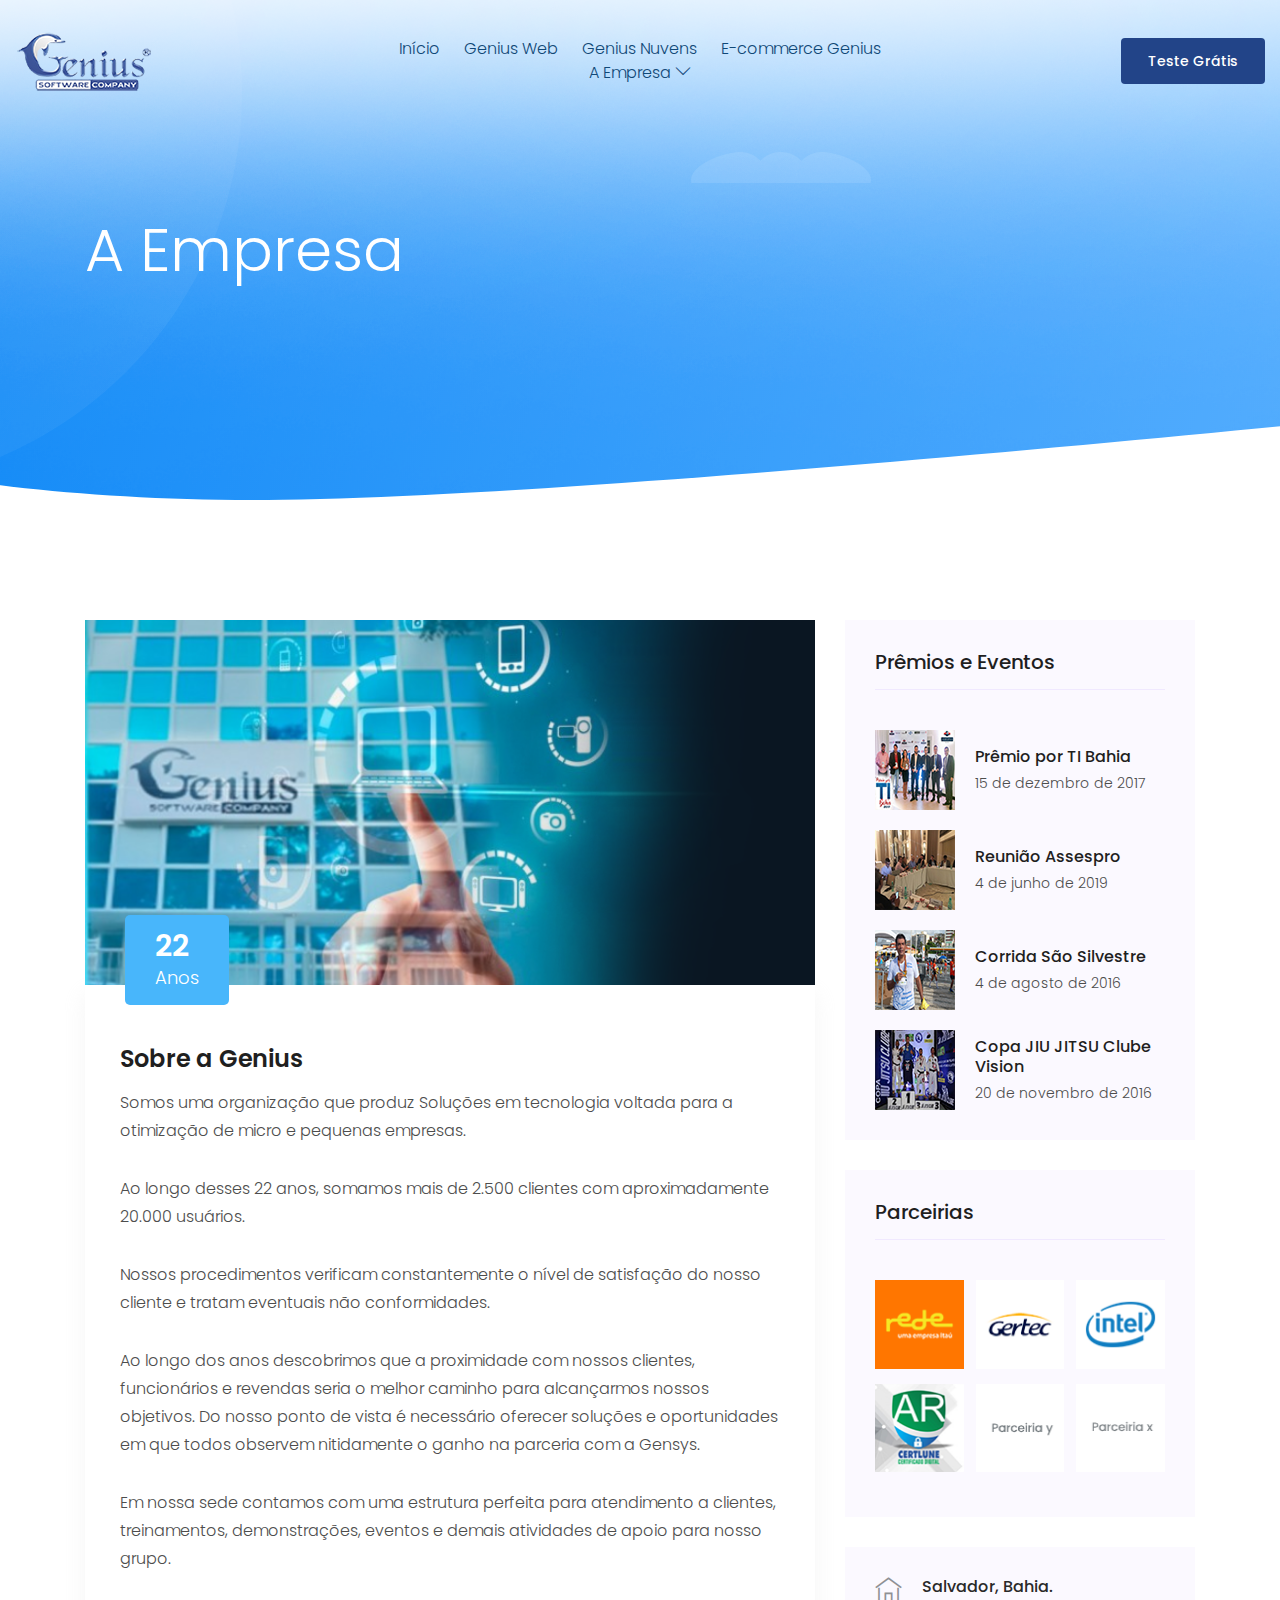
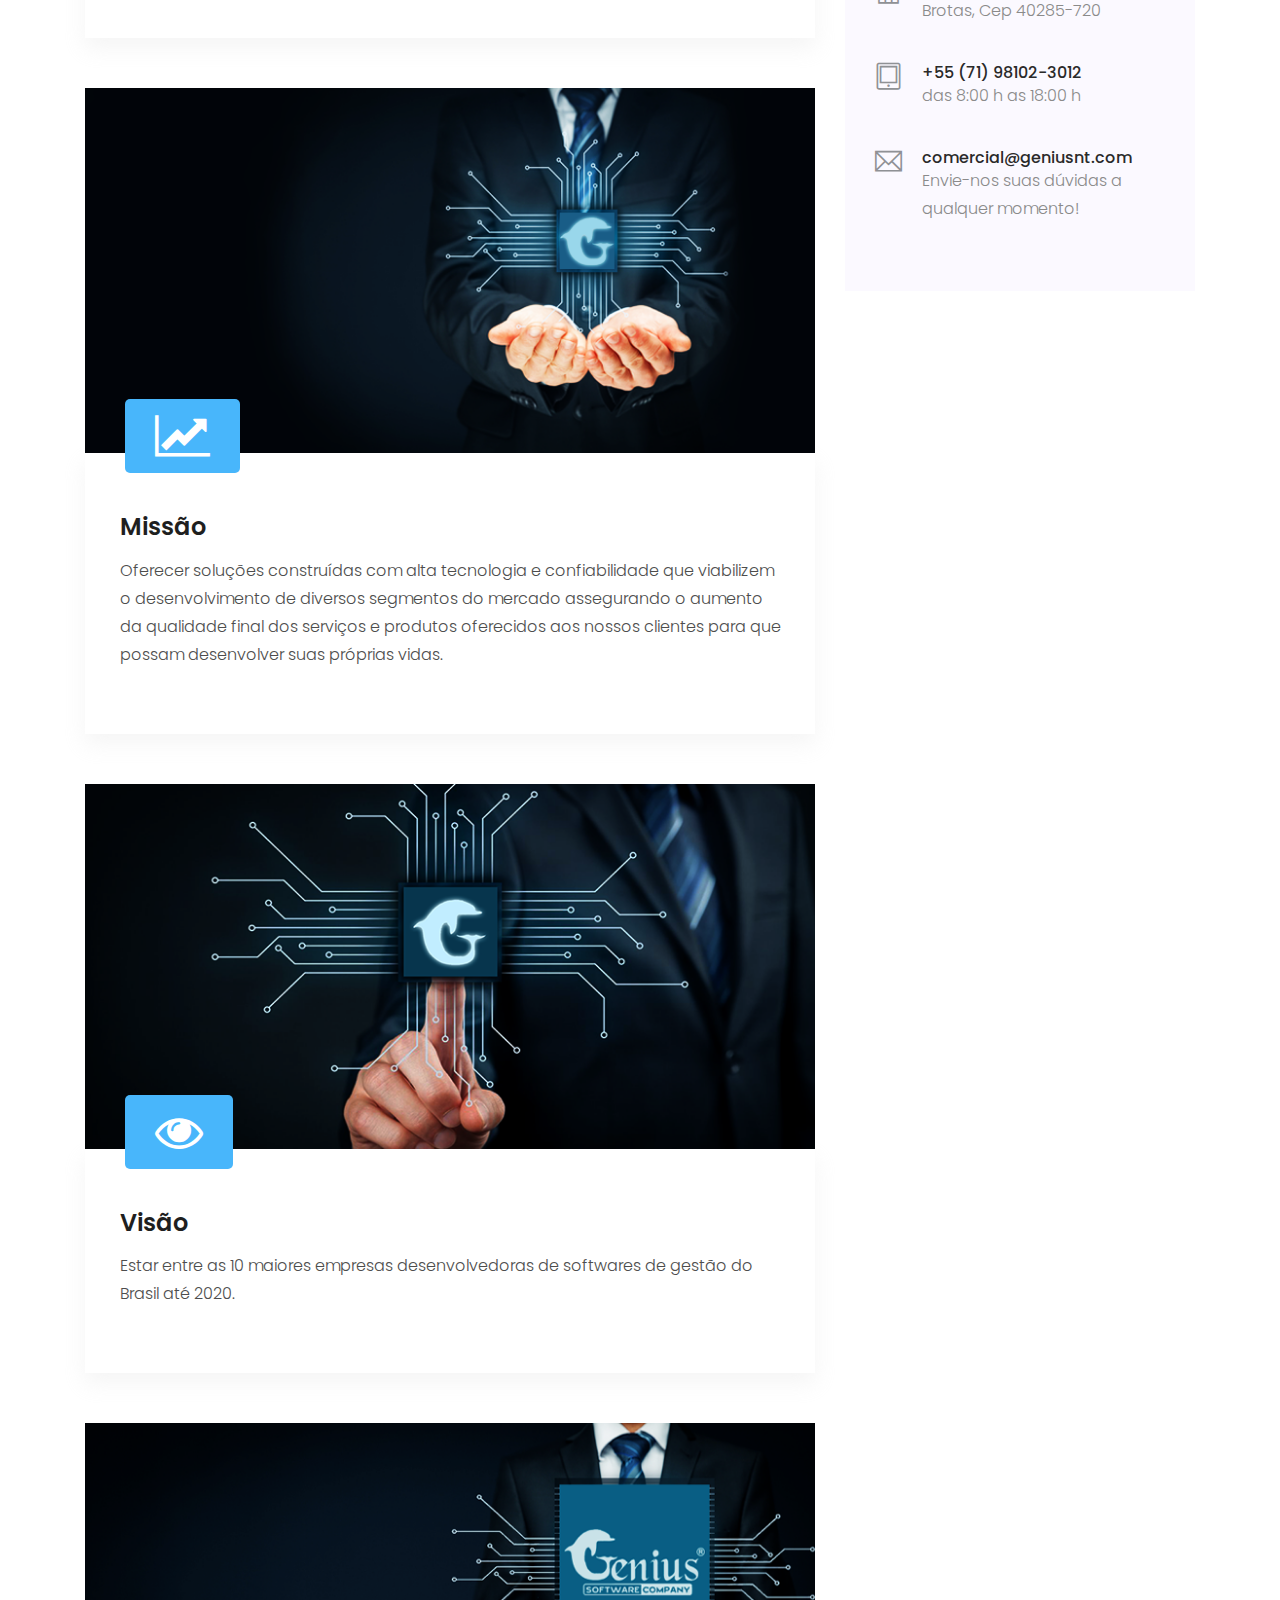
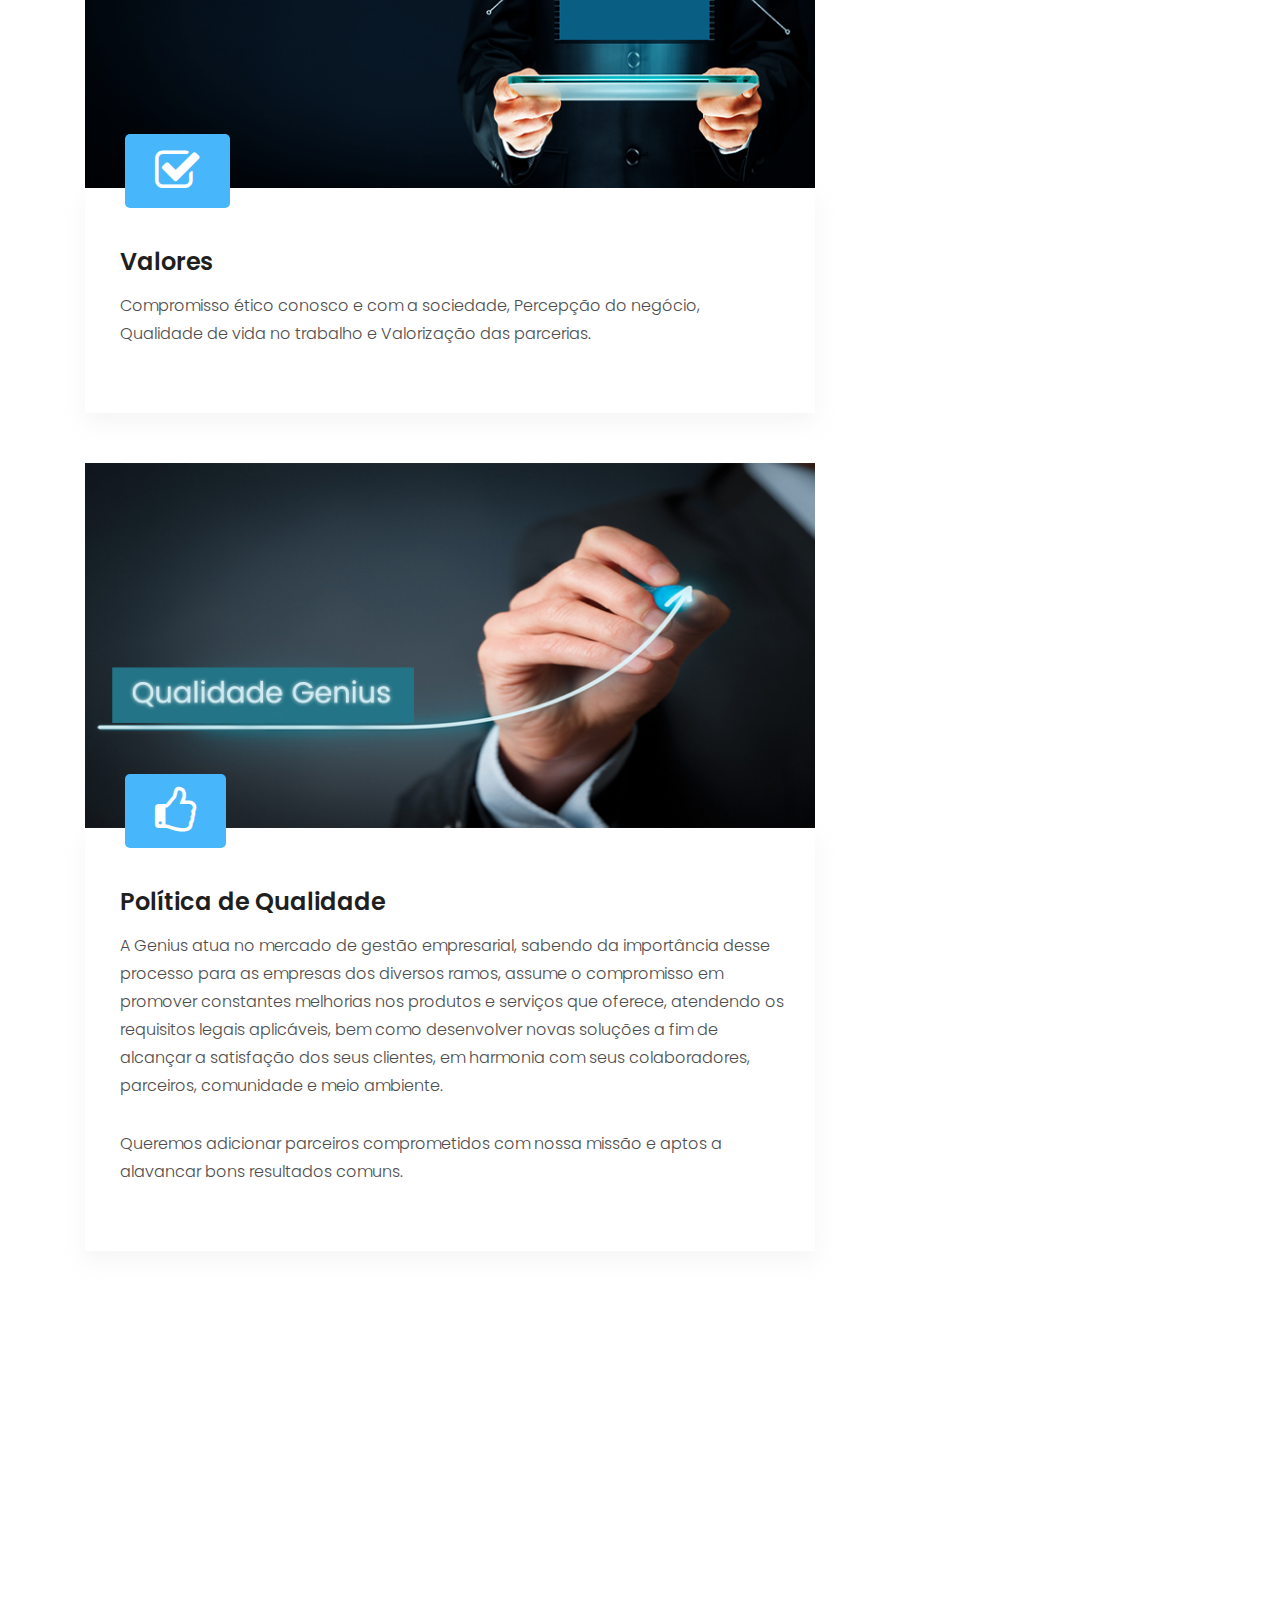
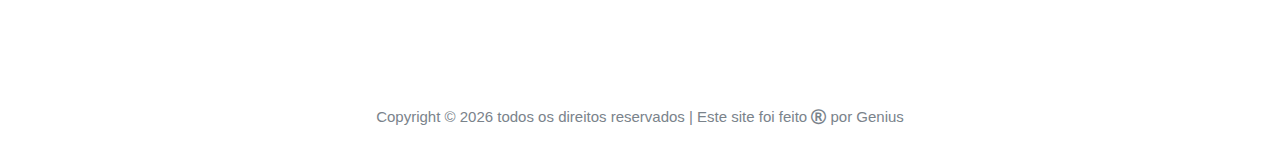
==== commit 13da96d1: "rotape" ====
--- a/blog.html
+++ b/blog.html
@@ -4,7 +4,7 @@
 <head>
     <meta charset="utf-8">
     <meta http-equiv="x-ua-compatible" content="ie=edge">
-    <title>Genius Web</title>
+    <title>Genius Poynt</title>
     <meta name="description" content="">
     <meta name="viewport" content="width=device-width, initial-scale=1">
 	<link rel="sortcut icon" href="favicon.ico" type="image/x-icon" />
@@ -300,23 +300,6 @@
         </div>
     </section>
     <!--================Blog Area =================-->
-    <div class="apply_loan overlay">
-        <div class="container">
-            <div class="row align-items-center">
-                <div class="col-lg-8 col-md-7">
-                    <div class="loan_text wow fadeInLeft" data-wow-duration="1s" data-wow-delay=".3s">
-                        <h3>O melhor para sua empresa. </h3>
-                    </div>
-                </div>
-                <div class="col-lg-4 col-md-5">
-                    <div class="loan_btn wow fadeInUp" data-wow-duration="1.2s" data-wow-delay=".4s">
-                        <a class="boxed-btn3" href="apply.html">Teste Grátis</a>
-                    </div>
-                </div>
-            </div>
-        </div>
-    </div>
-    <!-- footer start -->
     <footer class="footer">
         <div class="footer_top">
             <div class="container">
@@ -329,100 +312,58 @@
                                 </a>
                             </div>
                             <p>
-                                comercial@geniusnt.com<br>
+                                Comercial@geniusnt.com<br>
                                 +55 (71) 98102-3012<br>
                                 Salvador, Bahia.<br>
                                 Envie-nos suas duvidas a qualquer momento!
                             </p>
-                            <div class="socail_links">
-                                <ul>
-                                    <li>
-                                        <a href="#">
-                                            <i class="ti-facebook"></i>
-                                        </a>
-                                    </li>
-                                    <li>
-                                        <a href="#">
-                                            <i class="fa fa-google-plus"></i>
-                                        </a>
-                                    </li>
-                                    <li>
-                                        <a href="#">
-                                            <i class="fa fa-twitter"></i>
-                                        </a>
-                                    </li>
-                                    <li>
-                                        <a href="https://www.instagram.com/geniussistemasbr/">
-                                            <i class="fa fa-instagram"></i>
-                                        </a>
-                                    </li>
-                                    <li>
-                                        <a href="#">
-                                            <i class="fa fa-skype"></i>
-                                        </a>
-                                    </li>
-                                </ul>
-                            </div>
-    
-                        </div>
-                    </div>
-                    <div class="col-xl-2 col-md-6 col-lg-3">
-                        <div class="footer_widget wow fadeInUp" data-wow-duration="1.1s" data-wow-delay=".4s">
+                        </div>
+                    </div>
+                    <div class="col-xl-4 col-md-6 col-lg-5">
+                        <div class="footer_widget wow fadeInUp" data-wow-duration="1.2s" data-wow-delay=".5s">
                             <h3 class="footer_title">
-                                Serviços 
+                                Telefone para Contato
                             </h3>
                             <ul>
-                                <li><a href="#">Suporte </a></li>
-                                <li><a href="#">Planos</a></li>
-                                <li><a href="contact.html">Contato</a></li>
-                                <li><a href="#">Parcerias </a></li>
-                            </ul>
-    
-                        </div>
-                    </div>
-                    <div class="col-xl-2 col-md-6 col-lg-2">
-                        <div class="footer_widget wow fadeInUp" data-wow-duration="1.2s" data-wow-delay=".5s">
-                            <h3 class="footer_title">
-                                Links Úteis 
-                            </h3>
-                            <ul>
-                                <li><a href="blog.html">Empresa</a></li>
-                                <li><a href="#">Outros Produtos</a></li>
-                                <li><a href="#">Blog</a></li>
-                                <li><a href="#">Outros</a></li>
+                                <li>Suporte - (71) 98102-6982  </li>
+                                <li>Suporte plantão - (71) 98103-4069</li>
+                                <li>Suporte Gerente - (71) xxxx-xxxx</li>
+                                <li>Comercial - (71) 98102-3012</li>
+                                <li>Qualidade - (71) 98147-8550</li>
+                                <li>Financeiro - (71) 98103-4405</li>
+                                <li>Reclamação | Sugestão - (71) 98147-8550</li>
                             </ul>
                         </div>
                     </div>
                     <div class="col-xl-4 col-md-6 col-lg-4">
                         <div class="footer_widget wow fadeInUp" data-wow-duration="1.3s" data-wow-delay=".6s">
-                            <h3 class="footer_title">
-                                Saiba mais!
-                            </h3>
-                            <form action="#" class="newsletter_form">
-                                <input type="text" placeholder="Digite seu E-mail">
-                                <button type="submit">Enviar</button>
-                            </form>
-                            <p class="newsletter_text">Enviaremos mais informações sobre nossos produtos, respeitando acima de tudo a sua privacidade :)</p>
+                            <h3 class="footer_title"> Formas de Pagamento:</h3>
+                            <p class="newsletter_text"><img src="img/ilstrator_img/deposito.png" alt=""><br>
+                          </p>
+                          <p class="newsletter_text"><img src="img/ilstrator_img/bndes.png" alt=""><br>
+                          </p>
+                          <p class="newsletter_text"><img src="img/ilstrator_img/boleto.png" alt=""><br>
+                          </p>
                         </div>
                     </div>
                 </div>
             </div>
         </div>
-     <div class="copy-right_text">
-                    <div class="container">
-                        <div class="footer_border"></div>
-                        <div class="row">
-                            <div class="col-xl-12">
-                                <p class="copy_right text-center">
-                                    Copyright &copy;
-                                    <script>document.write(new Date().getFullYear());</script> todos os direitos reservados | Este site foi feito <i class="fa fa-registered" aria-hidden="true"></i> por <a
-                                        href="#" target="_blank">Genius</a>
-                                   
-                                </p>
-                            </div>
-                        </div>
-                    </div>
-                </div>
+        <div class="copy-right_text">
+            <div class="container">
+                <div class="footer_border"></div>
+                <div class="row">
+                    <div class="col-xl-12">
+                        <p class="copy_right text-center">
+                            Copyright &copy;
+                            <script>document.write(new Date().getFullYear());</script>
+                            todos os direitos reservados | Este site foi feito <i class="fa fa-registered" aria-hidden="true"></i> por <ahref="#" target="_blank">Genius</a>
+    
+                        </p>
+                    </div>
+                </div>
+            </div>
+        </div>
     </footer>
     <!--/ footer end  -->
 
--- a/css/style.css
+++ b/css/style.css
@@ -2709,7 +2709,6 @@
   }
 }
 
-
 .footer {
   background-repeat: no-repeat;
   background-position: center center;
@@ -2725,29 +2724,29 @@
 
 /* line 10, ../../Arafath/CL/December/234. Finance/HTML/scss/_footer.scss */
 .footer .footer_top {
-  padding-top: 80px;
-  padding-bottom: 70px;
+  padding-top: 20px;
+  padding-bottom: 20px;
 }
 
 @media (max-width: 767px) {
   /* line 10, ../../Arafath/CL/December/234. Finance/HTML/scss/_footer.scss */
   .footer .footer_top {
-    padding-top: 60px;
-    padding-bottom: 30px;
+    padding-top: 20px;
+    padding-bottom: 10px;
   }
 }
 
 @media (max-width: 767px) {
   /* line 17, ../../Arafath/CL/December/234. Finance/HTML/scss/_footer.scss */
   .footer .footer_top .footer_widget {
-    margin-bottom: 30px;
+    margin-bottom: 10px;
   }
 }
 
 @media (min-width: 768px) and (max-width: 991px) {
   /* line 17, ../../Arafath/CL/December/234. Finance/HTML/scss/_footer.scss */
   .footer .footer_top .footer_widget {
-    margin-bottom: 30px;
+    margin-bottom: 10px;
   }
 }
 
@@ -2757,7 +2756,7 @@
   font-weight: 500;
   color: #0A8CFF;
   text-transform: none;
-  margin-bottom: 40px;
+  margin-bottom: 10px;
   font-family: "Roboto", sans-serif;
 }
 
@@ -2774,7 +2773,7 @@
   font-weight: 400;
   color: #040E27;
   text-transform: none;
-  margin-bottom: 40px;
+  margin-bottom: 20px;
 }
 
 @media (max-width: 767px) {
@@ -2789,7 +2788,7 @@
   color: #7A838B;
   font-size: 14px;
   font-weight: 400;
-  line-height: 24px;
+  line-height: 20px;
 }
 
 /* line 51, ../../Arafath/CL/December/234. Finance/HTML/scss/_footer.scss */
@@ -2806,9 +2805,9 @@
 .footer .footer_top .footer_widget p.footer_text {
   font-size: 16px;
   color: #B2B2B2;
-  margin-bottom: 23px;
+  margin-bottom: 20px;
   font-weight: 400;
-  line-height: 28px;
+  line-height: 20px;
 }
 
 /* line 65, ../../Arafath/CL/December/234. Finance/HTML/scss/_footer.scss */
@@ -2844,7 +2843,7 @@
 .footer .footer_top .footer_widget ul li {
   color: #7A838B;
   font-size: 13px;
-  line-height: 42px;
+  line-height: 30px;
 }
 
 /* line 94, ../../Arafath/CL/December/234. Finance/HTML/scss/_footer.scss */
@@ -2920,7 +2919,7 @@
 
 /* line 153, ../../Arafath/CL/December/234. Finance/HTML/scss/_footer.scss */
 .footer .copy-right_text {
-  padding-bottom: 30px;
+  padding-bottom: 20px;
 }
 
 /* line 155, ../../Arafath/CL/December/234. Finance/HTML/scss/_footer.scss */
@@ -2945,13 +2944,13 @@
 
 /* line 168, ../../Arafath/CL/December/234. Finance/HTML/scss/_footer.scss */
 .footer .socail_links {
-  margin-top: 47px;
+  margin-top: 10px;
 }
 
 @media (max-width: 767px) {
   /* line 168, ../../Arafath/CL/December/234. Finance/HTML/scss/_footer.scss */
   .footer .socail_links {
-    margin-top: 30px;
+    margin-top: 10px;
   }
 }
 
@@ -2978,7 +2977,7 @@
   line-height: 40px !important;
   margin-right: 7px;
   color: #fff !important;
-  line-height: 40px !important;
+  line-height: 20px !important;
   background: transparent;
   color: rgb(118, 162, 245) !important;
   -webkit-transition: 0.3s;
@@ -3003,7 +3002,6 @@
   border-color: transparent;
   border: 1px solid #0A8CFF;
 }
-
 
 /* line 1, ../../Arafath/CL/CL October/214. App Landing Page/HTML/scss/_bradcam.scss */
 .bradcam_bg_1 {
